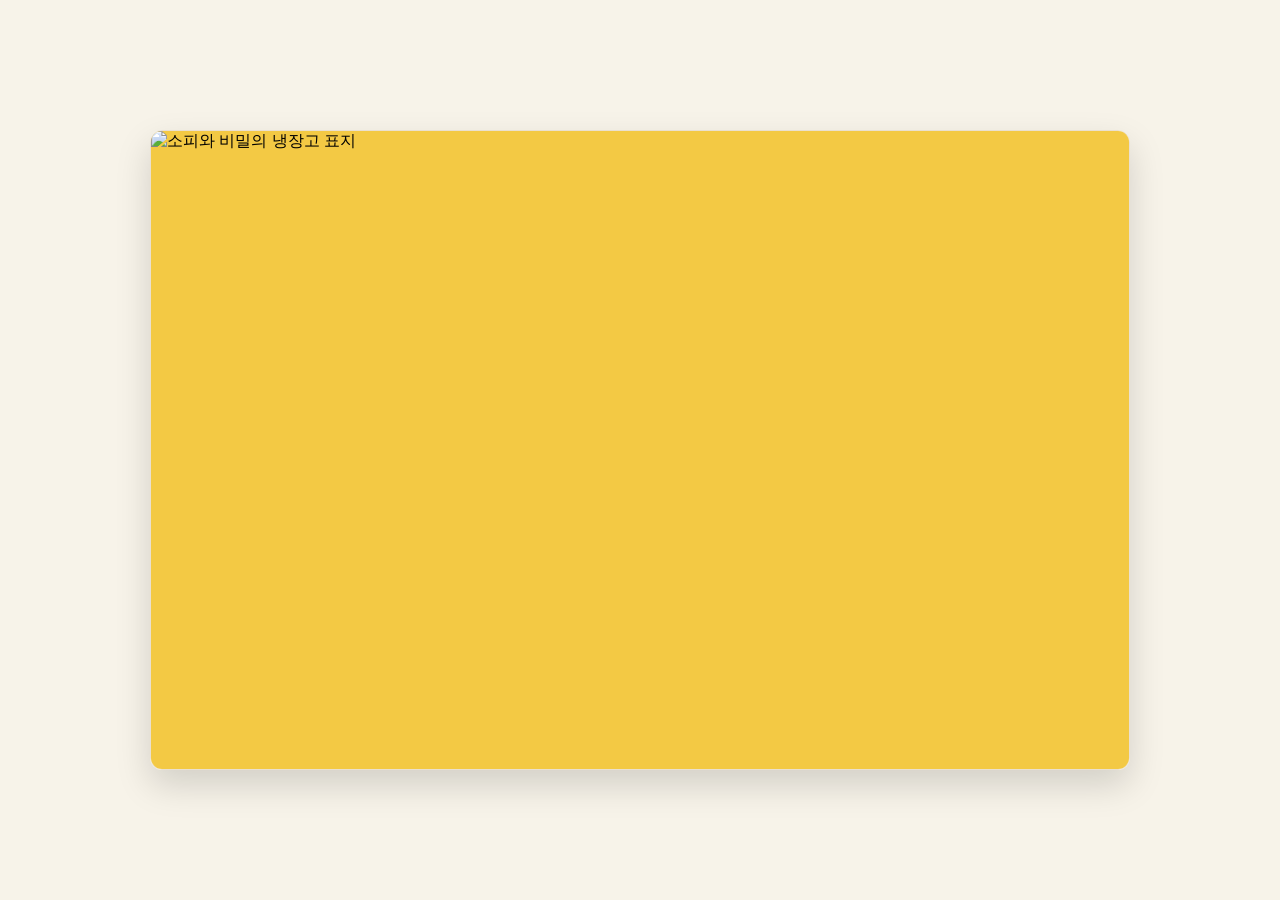
==== index.html @ 736efd4a "Add files via upload" ====
<!DOCTYPE html>
<html lang="ko">
<head>
    <meta charset="UTF-8">
    <meta name="viewport" content="width=device-width, initial-scale=1.0">
    <title>소피와 비밀의 냉장고 - 웹 동화책</title>
    <style>
        :root {
            --book-width: 980px;          
            --book-height: 640px;         
            --bg-color: #f7f3e9;          
            --page-bg: #fffdf7;          
            --text-color: #333333;        
            --primary-color: #e87b7b;     
            --accent-yellow: #ffdf91;     
            --shadow-color: rgba(0,0,0,0.15);
            --overlay-bg: rgba(255, 255, 255, 0.88); 
            --font-main: 'Nanum Gothic', 'Noto Sans KR', sans-serif;
        }

        * {
            box-sizing: border-box;
            margin: 0;
            padding: 0;
        }

        body {
            background-color: var(--bg-color);
            font-family: var(--font-main);
            display: flex;
            flex-direction: column;
            align-items: center;
            justify-content: center;
            min-height: 100vh;
            overflow-x: hidden;
            padding: 20px 0;
        }
        /* 표지일 때 상단 로고 및 하단 버튼 숨김 */
        body.is-cover .header-title,
        body.is-cover .controls {
            display: none !important;
        }
        .header-title {
            margin-bottom: 15px;
            display: flex;
            align-items: center;
            justify-content: center;
        }

        .header-logo {
            max-height: 80px;
            width: auto;
            object-fit: contain;
        }

        .book-container {
            width: var(--book-width);
            height: var(--book-height);
            perspective: 2000px;
            position: relative;
        }

        .book {
            width: 100%;
            height: 100%;
            position: relative;
            transform-style: preserve-3d;
            box-shadow: 0 15px 35px var(--shadow-color);
            border-radius: 12px;
        }

        /* 펼침면 기본 설정 (애니메이션 없는 즉시 전환) */
        .spread {
            position: absolute;
            width: 100%;
            height: 100%;
            display: none;
            background-color: var(--page-bg);
            border-radius: 12px;
            overflow: hidden;
            border: 1px solid #eae0d0;
        }

        .spread.active {
            display: flex;
            z-index: 2;
        }

        .spread::after {
            content: '';
            position: absolute;
            left: 50%;
            top: 0;
            width: 30px;
            height: 100%;
            transform: translateX(-50%);
            background: linear-gradient(to right, rgba(0,0,0,0.1), rgba(0,0,0,0), rgba(0,0,0,0.1));
            pointer-events: none;
            z-index: 10;
        }

        /* 표지 전용 펼침면 스타일 (중앙 구분선 그림자 제거) */
        .spread.cover-spread::after {
            display: none;
        }

        .cover-wrapper {
            position: relative;
            width: 100%;
            height: 100%;
            background-color: #F3C944; /* 표지 배경 노란색과 맞춤 */
            display: flex;
            justify-content: center;
            align-items: center;
        }

        .cover-image {
            width: 100%;
            height: 100%;
            object-fit: cover; /* 화면을 여백 없이 꽉 채움 */
            display: block;
        }

        /* 냉장고 클릭 핫스팟 (투명 버튼) */
        .fridge-hotspot {
            position: absolute;
            left: 45%;
            top: 48%;
            width: 28%;
            height: 45%;
            background: transparent;
            border: none;
            cursor: pointer;
            z-index: 20;
            outline: none;
            border-radius: 20px;
            transition: transform 0.2s ease;
        }

        .fridge-hotspot:hover {
            transform: scale(1.02);
        }

        /* 안내 툴팁 */
        .click-guide {
            position: absolute;
            top: -38px;
            left: 50%;
            transform: translateX(-50%);
            background: rgba(0, 0, 0, 0.8);
            color: #ffffff;
            font-size: 0.85rem;
            font-weight: bold;
            padding: 6px 14px;
            border-radius: 20px;
            white-space: nowrap;
            opacity: 0;
            pointer-events: none;
            transition: opacity 0.2s ease;
            box-shadow: 0 4px 10px rgba(0,0,0,0.2);
        }

        .fridge-hotspot:hover .click-guide {
            opacity: 1;
        }

        .page {
            width: 50%;
            height: 100%;
            position: relative;
            background-size: cover;
            background-position: center;
            background-repeat: no-repeat;
            display: flex;
            flex-direction: column;
            justify-content: flex-start;
            padding: 25px;
        }

        .page-left {
            border-right: 1px solid #f0e6d2;
        }

        .page-bg-placeholder {
            position: absolute;
            top: 0;
            left: 0;
            width: 100%;
            height: 100%;
            background-color: #f3edd9;
            z-index: 1;
            display: flex;
            align-items: center;
            justify-content: center;
            color: #aaa;
            font-size: 0.9rem;
        }

        .text-overlay {
            position: relative;
            z-index: 5;
            background: var(--overlay-bg);
            backdrop-filter: blur(4px);
            padding: 20px;
            border-radius: 15px;
            box-shadow: 0 4px 12px rgba(0,0,0,0.08);
            border: 1px solid rgba(255, 255, 255, 0.6);
            word-break: keep-all;
        }

        .text-overlay h3 {
            font-size: 1.1rem;
            color: var(--primary-color);
            margin-bottom: 8px;
        }

        .text-overlay p {
            font-size: 0.95rem;
            line-height: 1.65;
            color: var(--text-color);
        }

        .game-btn-box {
            margin-top: 15px;
            display: flex;
            justify-content: center;
        }

        .game-btn {
            padding: 10px 22px;
            background: linear-gradient(135deg, #ff7676, #ff9e9e);
            color: white;
            border: none;
            border-radius: 20px;
            font-size: 0.95rem;
            font-weight: bold;
            cursor: pointer;
            box-shadow: 0 4px 10px rgba(255, 118, 118, 0.3);
            transition: all 0.2s ease;
        }

        .game-btn:hover {
            transform: translateY(-2px);
            box-shadow: 0 6px 14px rgba(255, 118, 118, 0.4);
        }

        .page-number {
            position: absolute;
            bottom: 12px;
            z-index: 5;
            font-size: 0.85rem;
            color: #777;
            background: rgba(255,255,255,0.7);
            padding: 2px 8px;
            border-radius: 10px;
        }

        .page-left .page-number { left: 15px; }
        .page-right .page-number { right: 15px; }

        .door-game-box {
            position: relative;
            z-index: 5;
            margin-top: auto;
            background: rgba(255, 255, 255, 0.95);
            padding: 15px;
            border-radius: 12px;
            text-align: center;
            border: 2px solid var(--accent-yellow);
        }

        .push-btn {
            padding: 10px 20px;
            background: #ff7676;
            color: white;
            border: none;
            border-radius: 20px;
            font-weight: bold;
            font-size: 1rem;
            cursor: pointer;
            box-shadow: 0 4px 8px rgba(0,0,0,0.15);
            transition: transform 0.1s;
        }

        .push-btn:active {
            transform: scale(0.95);
        }

        .progress-bar-bg {
            width: 100%;
            height: 16px;
            background: #eee;
            border-radius: 8px;
            margin: 10px 0;
            overflow: hidden;
        }

        .progress-bar-fill {
            width: 0%;
            height: 100%;
            background: linear-gradient(90deg, #ffdf91, #ff7676);
            transition: width 0.2s ease;
        }

        .controls {
            margin-top: 15px;
            display: flex;
            align-items: center;
            gap: 20px;
        }

        .btn {
            padding: 10px 22px;
            background-color: var(--accent-yellow);
            color: var(--text-color);
            border: 2px solid #e0c878;
            border-radius: 25px;
            font-size: 1rem;
            font-weight: bold;
            cursor: pointer;
            transition: all 0.2s ease;
            box-shadow: 0 3px 6px var(--shadow-color);
        }

        .btn:hover {
            background-color: #fce5d4;
            transform: translateY(-2px);
        }

        .btn:disabled {
            opacity: 0.5;
            cursor: not-allowed;
            transform: none;
        }

        .page-num-indicator {
            font-weight: bold;
            color: var(--text-color);
            font-size: 1rem;
        }
    </style>
</head>
<body>

    <!-- 상단 로고 이미지 영역 -->
    <div class="header-title">
        <img src="images/mylogo.png" alt="소피와 비밀의 냉장고 로고" class="header-logo">
    </div>

    <div class="book-container">
        <div class="book" id="book">

            <!-- [0번 펼침면] 표지 -->
            <div class="spread active cover-spread">
                <div class="cover-wrapper">
                    <!-- 표지 초안 이미지 연결 -->
                    <img src="images/표지.png" alt="소피와 비밀의 냉장고 표지" class="cover-image">
                    
                    <!-- 냉장고 클릭 영역 (누르면 1번 펼침면으로 이동) -->
                    <button type="button" class="fridge-hotspot" onclick="changeSpread(1)" title="첫 페이지 열기">
                        <span class="click-guide">✨ 냉장고를 눌러보세요!</span>
                    </button>
                </div>
            </div>

            <!-- [1번 펼침면] (p.1 / p.2) -->
            <div class="spread">
                <div class="page page-left" style="background-image: url('images/P1.jpg');">
                    <div class="text-overlay">
                        <h3>p.1 편식하는 소피</h3>
                        <p>저녁 식탁 시간, 소피가 접시 위 야채를 숟가락으로 하나씩 골라내며 중얼거려요.<br><br>
                        "당근 싫어! 완두콩 싫어! 피망은 제일 싫어!"<br>
                        소피는 골라낸 야채들을 들고 냉장고 문을 덜컥 열었어요.</p>
                    </div>
                    <span class="page-number">p.1</span>
                </div>
                <div class="page page-right" style="background-image: url('images/P2.jpg');">
                    <div class="text-overlay">
                        <h3>p.2 이상한 목소리</h3>
                        <p>그런데 문을 연 순간— 어라? 냉장고 안이 이상해요!<br><br>
                        불빛이 평소보다 노랗고 따뜻하게 반짝이더니, 안쪽에서 아주 작고 가느다란 목소리가 들려왔어요.<br><br>
                        "…싫어? 방금 우리 보고 싫다고 한 거야?"</p>
                    </div>
                    <span class="page-number">p.2</span>
                </div>
            </div>

            <!-- [2번 펼침면] (p.3 / p.4) -->
            <div class="spread">
                <div class="page page-left" style="background-image: url('images/P3.jpg');">
                    <div class="text-overlay">
                        <h3>p.3 바람이 훅—</h3>
                        <p>소피가 고개를 갸웃하며 냉장고 안을 깊숙이 들여다보았어요.<br><br>
                        그때, 야채칸이 스르륵 열리더니 따뜻하고 고소한 바람이 훅— 불어왔지요.<br>
                        소피의 머리카락이 냉장고 안쪽으로 휘날리기 시작했어요!</p>
                    </div>
                    <span class="page-number">p.3</span>
                </div>
                <div class="page page-right" style="background-image: url('images/P4.jpg');">
                    <div class="text-overlay">
                        <h3>p.4 빨려 들어가는 순간!</h3>
                        <p>"앗!"<br>
                        손에 들고 있던 당근이 바람을 타고 쑤욱— 들어가 버렸어요. 당근을 잡으려던 소피도 함께 스르륵 쑤욱—!<br><br>
                        "싫다고 말한 사람은, 직접 만나보고 다시 말해야 하는 법이야!"</p>
                    </div>
                    <span class="page-number">p.4</span>
                </div>
            </div>

            <!-- [3번 펼침면] (p.5 / p.6) -->
            <div class="spread">
                <div class="page page-left" style="background-image: url('images/P5.jpg');">
                    <div class="text-overlay">
                        <h3>p.5 냉장고 나라 마을</h3>
                        <p>털썩! 소피가 떨어진 곳은 차가운 얼음 나라가 아니었어요.<br><br>
                        파스텔빛 언덕이 둥글둥글 이어지고, 하늘에는 밥알 구름이 두둥실 떠다니는 말랑말랑한 마을이었지요.<br>
                        반찬통 모양의 집들과 알록달록한 뚜껑 지붕 사이로 고소한 냄새가 폴폴 났답니다.</p>
                    </div>
                    <span class="page-number">p.5</span>
                </div>
                <div class="page page-right" style="background-image: url('images/P6.jpg');">
                    <div class="text-overlay">
                        <h3>p.6 텅 빈 여덟 접시</h3>
                        <p>마을 한가운데 커다란 식탁 광장에 도착했어요.<br><br>
                        하지만 광장 한가운데에는 텅 비어 있는 여덟 개의 접시가 덩그러니 놓여 있었지요.</p>
                    </div>
                    <span class="page-number">p.6</span>
                </div>
            </div>

            <!-- [4번 펼침면] (p.7 / p.8 - 캐롯핑 ①) -->
            <div class="spread">
                <div class="page page-left" style="background-image: url('images/P7.jpg');">
                    <div class="text-overlay">
                        <h3>p.7 캐롯핑의 부탁</h3>
                        <p>훌쩍이는 소리와 함께 작은 당근 요정, 캐롯핑이 다가와 소피에게 소곤거렸어요.<br><br>
                        "여덟 접시가 다 채워져야 마을 문이 열려. 하지만 우릴 맛있게 먹어줄 사람이 없어서 요리를 못 만들었어…"<br><br>
                        소피의 눈앞에 여덟 개의 빈 접시가 나타났어요.<br>
                        "좋아! 내가 접시를 모두 채워서 집으로 돌아갈게!"</p>
                    </div>
                    <span class="page-number">p.7</span>
                </div>
                <div class="page page-right" style="background-image: url('images/P8.jpg');">
                    <div class="text-overlay">
                        <h3>p.8 [1번째 접시] 눈물 국물집 — 캐롯핑 ①</h3>
                        <p>"미안한데… 나 너 싫어해. 딱딱하고 맛없잖아." (캐롯핑 시무룩 💦)</p>
                        <div class="game-btn-box">
                            <button class="game-btn" onclick="openGame('캐롯핑')">🎮 게임시작!</button>
                        </div>
                    </div>
                    <span class="page-number">p.8</span>
                </div>
            </div>

            <!-- [5번 펼침면] (p.9 - 캐롯핑 ② / p.10 - 캐롯핑 ③) -->
            <div class="spread">
                <div class="page page-left" style="background-image: url('images/P9.jpg');">
                    <div class="text-overlay">
                        <h3>p.9 [1번째 접시] 눈물 국물집 — 캐롯핑 ②</h3>
                        <p>"그럼 이건 어때?" 캐롯핑이 엉엉 울며 보글보글 끓여내자, 눈물이 들어가 더 달콤하고 따뜻한 <strong>'당근 수프'</strong> 완성!</p>
                    </div>
                    <span class="page-number">p.9</span>
                </div>
                <div class="page page-right" style="background-image: url('images/P10.jpg');">
                    <div class="text-overlay">
                        <h3>p.10 [1번째 접시] 눈물 국물집 — 캐롯핑 ③</h3>
                        <p>"어? 진짜 맛있겠다!" 💡 첫 번째 접시 불빛 완료! 캐롯핑이 소피 어깨 위로 폴짝!</p>
                    </div>
                    <span class="page-number">p.10</span>
                </div>
            </div>

            <!-- [6번 펼침면] (p.11 - 콩콩핑 ① / p.12 - 콩콩핑 ②) -->
            <div class="spread">
                <div class="page page-left" style="background-image: url('images/p11.jpg');">
                    <div class="page-bg-placeholder">[p.11 콩콩핑 ①]</div>
                    <div class="text-overlay">
                        <h3>p.11 [2번째 접시] 데굴데굴 놀이터 — 콩콩핑 ①</h3>
                        <p>동글동글 콩콩핑 삼형제가 콩콩 뛰고 있어요.</p>
                    </div>
                    <span class="page-number">p.11</span>
                </div>
                <div class="page page-right" style="background-image: url('images/p12.jpg');">
                    <div class="page-bg-placeholder">[p.12 콩콩핑 ②]</div>
                    <div class="text-overlay">
                        <h3>p.12 [2번째 접시] 데굴데굴 놀이터 — 콩콩핑 ②</h3>
                        <p>"미안한데… 나 너희 싫어해. 작고 미끌거리잖아." (삼형제 시무룩 💦)</p>
                        <div class="game-btn-box">
                            <button class="game-btn" onclick="openGame('콩콩핑')">🎮 게임시작!</button>
                        </div>
                    </div>
                    <span class="page-number">p.12</span>
                </div>
            </div>

            <!-- [7번 펼침면] (p.13 - 콩콩핑 ③ / p.14 - 콩콩핑 ④) -->
            <div class="spread">
                <div class="page page-left" style="background-image: url('images/p13.jpg');">
                    <div class="page-bg-placeholder">[p.13 콩콩핑 ③]</div>
                    <div class="text-overlay">
                        <h3>p.13 [2번째 접시] 데굴데굴 놀이터 — 콩콩핑 ③</h3>
                        <p>"그럼 이건 어때?" 신나게 데굴데굴 굴러가더니 하얀 밥뭉치 위에 콕! 콕! 콕! <strong>'완두콩 주먹밥'</strong>!</p>
                    </div>
                    <span class="page-number">p.13</span>
                </div>
                <div class="page page-right" style="background-image: url('images/p14.jpg');">
                    <div class="page-bg-placeholder">[p.14 콩콩핑 ④]</div>
                    <div class="text-overlay">
                        <h3>p.14 [2번째 접시] 데굴데굴 놀이터 — 콩콩핑 ④</h3>
                        <p>"어? 진짜 귀엽고 맛있겠다!" 💡 두 번째 접시 불빛 완료! 머리 위로 폴짝!</p>
                    </div>
                    <span class="page-number">p.14</span>
                </div>
            </div>

            <!-- [8번 펼침면] (p.15 - 버섯몽 ① / p.16 - 버섯몽 ②) -->
            <div class="spread">
                <div class="page page-left" style="background-image: url('images/p15.jpg');">
                    <div class="page-bg-placeholder">[p.15 버섯몽 ①]</div>
                    <div class="text-overlay">
                        <h3>p.15 [3번째 접시] 뽀글뽀글 미용실 — 버섯몽 ①</h3>
                        <p>빨간 점박이 모자를 쓴 버섯몽이 기다려요.</p>
                    </div>
                    <span class="page-number">p.15</span>
                </div>
                <div class="page page-right" style="background-image: url('images/p16.jpg');">
                    <div class="page-bg-placeholder">[p.16 버섯몽 ②]</div>
                    <div class="text-overlay">
                        <h3>p.16 [3번째 접시] 뽀글뽀글 미용실 — 버섯몽 ②</h3>
                        <p>"미안한데… 나 너 싫어해. 물컹물컹하잖아." (버섯몽 시무룩 💦)</p>
                        <div class="game-btn-box">
                            <button class="game-btn" onclick="openGame('버섯몽')">🎮 게임시작!</button>
                        </div>
                    </div>
                    <span class="page-number">p.16</span>
                </div>
            </div>

            <!-- [9번 펼침면] (p.17 - 버섯몽 ③ / p.18 - 버섯몽 ④) -->
            <div class="spread">
                <div class="page page-left" style="background-image: url('images/p17.jpg');">
                    <div class="page-bg-placeholder">[p.17 버섯몽 ③]</div>
                    <div class="text-overlay">
                        <h3>p.17 [3번째 접시] 뽀글뽀글 미용실 — 버섯몽 ③</h3>
                        <p>"그럼 이건 어때?" 미용실 의자에서 따끈한 노란 치즈를 머리에 돌돌 감아 뽀글뽀글 파마한 <strong>'버섯 치즈 구이'</strong>!</p>
                    </div>
                    <span class="page-number">p.17</span>
                </div>
                <div class="page page-right" style="background-image: url('images/p18.jpg');">
                    <div class="page-bg-placeholder">[p.18 버섯몽 ④]</div>
                    <div class="text-overlay">
                        <h3>p.18 [3번째 접시] 뽀글뽀글 미용실 — 버섯몽 ④</h3>
                        <p>"어? 진짜 고소하고 맛있겠다!" 💡 세 번째 접시 불빛 완료!</p>
                    </div>
                    <span class="page-number">p.18</span>
                </div>
            </div>

            <!-- [10번 펼침면] (p.19 - 구름핑 ① / p.20 - 구름핑 ②) -->
            <div class="spread">
                <div class="page page-left" style="background-image: url('images/p19.jpg');">
                    <div class="page-bg-placeholder">[p.19 구름핑 ①]</div>
                    <div class="text-overlay">
                        <h3>p.19 [4번째 접시] 노른자 온천 — 구름핑 ①</h3>
                        <p>노란 온천물 한가운데에서 폭신한 구름핑이 짠!</p>
                    </div>
                    <span class="page-number">p.19</span>
                </div>
                <div class="page page-right" style="background-image: url('images/p20.jpg');">
                    <div class="page-bg-placeholder">[p.20 구름핑 ②]</div>
                    <div class="text-overlay">
                        <h3>p.20 [4번째 접시] 노른자 온천 — 구름핑 ②</h3>
                        <p>"미안한데… 나 너 싫어해. 부드럽기만 하잖아." (구름핑 시무룩 💦)</p>
                        <div class="game-btn-box">
                            <button class="game-btn" onclick="openGame('구름핑')">🎮 게임시작!</button>
                        </div>
                    </div>
                    <span class="page-number">p.20</span>
                </div>
            </div>

            <!-- [11번 펼침면] (p.21 - 구름핑 ③ / p.22 - 구름핑 ④) -->
            <div class="spread">
                <div class="page page-left" style="background-image: url('images/p21.jpg');">
                    <div class="page-bg-placeholder">[p.21 구름핑 ③]</div>
                    <div class="text-overlay">
                        <h3>p.21 [4번째 접시] 노른자 온천 — 구름핑 ③</h3>
                        <p>"그럼 이건 어때?" 노란 튜브를 타고 온천을 뱅글뱅글! 돌아서 만든 폭신폭신 <strong>'달걀말이'</strong>!</p>
                    </div>
                    <span class="page-number">p.21</span>
                </div>
                <div class="page page-right" style="background-image: url('images/p22.jpg');">
                    <div class="page-bg-placeholder">[p.22 구름핑 ④]</div>
                    <div class="text-overlay">
                        <h3>p.22 [4번째 접시] 노른자 온천 — 구름핑 ④</h3>
                        <p>"어? 진짜 포근하고 맛있겠다!" 💡 네 번째 접시 불빛 완료!</p>
                    </div>
                    <span class="page-number">p.22</span>
                </div>
            </div>

            <!-- [12번 펼침면] (p.23 - 매콤핑 ① / p.24 - 매콤핑 ②) -->
            <div class="spread">
                <div class="page page-left" style="background-image: url('images/p23.jpg');">
                    <div class="page-bg-placeholder">[p.23 매콤핑 ①]</div>
                    <div class="text-overlay">
                        <h3>p.23 [5번째 접시] 불꽃 사우나 — 매콤핑 ①</h3>
                        <p>붉은 고추 모습을 한 매콤핑이 나타났어요.</p>
                    </div>
                    <span class="page-number">p.23</span>
                </div>
                <div class="page page-right" style="background-image: url('images/p24.jpg');">
                    <div class="page-bg-placeholder">[p.24 매콤핑 ②]</div>
                    <div class="text-overlay">
                        <h3>p.24 [5번째 접시] 불꽃 사우나 — 매콤핑 ②</h3>
                        <p>"미안한데… 나 너 싫어해. 맵고 얼얼하잖아!" (매콤핑 시무룩 💦)</p>
                        <div class="game-btn-box">
                            <button class="game-btn" onclick="openGame('매콤핑')">🎮 게임시작!</button>
                        </div>
                    </div>
                    <span class="page-number">p.24</span>
                </div>
            </div>

            <!-- [13번 펼침면] (p.25 - 매콤핑 ③ / p.26 - 매콤핑 ④) -->
            <div class="spread">
                <div class="page page-left" style="background-image: url('images/p25.jpg');">
                    <div class="text-overlay">
                        <h3>p.25 [5번째 접시] 불꽃 사우나 — 매콤핑 ③</h3>
                        <p>"그럼 이건 어때?" 엉덩이에 불꽃이 붙어 프라이팬 위를 우당탕탕 뛰어다니며 볶아낸 <strong>'김치 볶음밥'</strong>!</p>
                    </div>
                    <span class="page-number">p.25</span>
                </div>
                <div class="page page-right" style="background-image: url('images/p26.jpg');">
                    <div class="page-bg-placeholder">[p.26 매콤핑 ④]</div>
                    <div class="text-overlay">
                        <h3>p.26 [5번째 접시] 불꽃 사우나 — 매콤핑 ④</h3>
                        <p>"어? 진짜 신나고 맛있겠다!" 💡 다섯 번째 접시 불빛 완료!</p>
                    </div>
                    <span class="page-number">p.26</span>
                </div>
            </div>

            <!-- [14번 펼침면] (p.27 - 피망핑 ① / p.28 - 피망핑 ②) -->
            <div class="spread">
                <div class="page page-left" style="background-image: url('images/p27.jpg');">
                    <div class="page-bg-placeholder">[p.27 피망핑 ①]</div>
                    <div class="text-overlay">
                        <h3>p.27 [6번째 접시] UFO 정거장 — 피망핑 ①</h3>
                        <p>UFO 우주선 모양의 피망핑이 등장!</p>
                    </div>
                    <span class="page-number">p.27</span>
                </div>
                <div class="page page-right" style="background-image: url('images/p28.jpg');">
                    <div class="page-bg-placeholder">[p.28 피망핑 ②]</div>
                    <div class="text-overlay">
                        <h3>p.28 [6번째 접시] UFO 정거장 — 피망핑 ②</h3>
                        <p>"미안한데… 나 너 싫어해. 냄새도 이상하잖아." (피망핑 시무룩 💦)</p>
                        <div class="game-btn-box">
                            <button class="game-btn" onclick="openGame('피망핑')">🎮 게임시작!</button>
                        </div>
                    </div>
                    <span class="page-number">p.28</span>
                </div>
            </div>

            <!-- [15번 펼침면] (p.29 - 피망핑 ③ / p.30 - 피망핑 ④) -->
            <div class="spread">
                <div class="page page-left" style="background-image: url('images/p29.jpg');">
                    <div class="page-bg-placeholder">[p.29 피망핑 ③]</div>
                    <div class="text-overlay">
                        <h3>p.29 [6번째 접시] UFO 정거장 — 피망핑 ③</h3>
                        <p>"그럼 이건 어때?" 마법 레이저로 몸을 링 모양으로 샥샥 썰어낸 알록달록 <strong>'피망 볶음'</strong>!</p>
                    </div>
                    <span class="page-number">p.29</span>
                </div>
                <div class="page page-right" style="background-image: url('images/p30.jpg');">
                    <div class="page-bg-placeholder">[p.30 피망핑 ④]</div>
                    <div class="text-overlay">
                        <h3>p.30 [6번째 접시] UFO 정거장 — 피망핑 ④</h3>
                        <p>"어? 진짜 멋지고 맛있겠다!" 💡 여섯 번째 접시 불빛 완료!</p>
                    </div>
                    <span class="page-number">p.30</span>
                </div>
            </div>

            <!-- [16번 펼침면] (p.31 - 밀키핑 ① / p.32 - 밀키핑 ②) -->
            <div class="spread">
                <div class="page page-left" style="background-image: url('images/p31.jpg');">
                    <div class="page-bg-placeholder">[p.31 밀키핑 ①]</div>
                    <div class="text-overlay">
                        <h3>p.31 [7번째 접시] 거품 목욕탕 — 밀키핑 ①</h3>
                        <p>하얀 우유 방울 밀키핑이 기다려요.</p>
                    </div>
                    <span class="page-number">p.31</span>
                </div>
                <div class="page page-right" style="background-image: url('images/p32.jpg');">
                    <div class="page-bg-placeholder">[p.32 밀키핑 ②]</div>
                    <div class="text-overlay">
                        <h3>p.32 [7번째 접시] 거품 목욕탕 — 밀키핑 ②</h3>
                        <p>"미안한데… 나 너 싫어해. 밋밋하고 아무 맛도 안 나잖아." (밀키핑 시무룩 💦)</p>
                        <div class="game-btn-box">
                            <button class="game-btn" onclick="openGame('밀키핑')">🎮 게임시작!</button>
                        </div>
                    </div>
                    <span class="page-number">p.32</span>
                </div>
            </div>

            <!-- [17번 펼침면] (p.33 - 밀키핑 ③ / p.34 - 밀키핑 ④) -->
            <div class="spread">
                <div class="page page-left" style="background-image: url('images/p33.jpg');">
                    <div class="page-bg-placeholder">[p.33 밀키핑 ③]</div>
                    <div class="text-overlay">
                        <h3>p.33 [7번째 접시] 거품 목욕탕 — 밀키핑 ③</h3>
                        <p>"그럼 이건 어때?" 인중에 몽글몽글 거품 수염을 달고 나와 올린 탱글한 <strong>'우유 푸딩'</strong>!</p>
                    </div>
                    <span class="page-number">p.33</span>
                </div>
                <div class="page page-right" style="background-image: url('images/p34.jpg');">
                    <div class="page-bg-placeholder">[p.34 밀키핑 ④]</div>
                    <div class="text-overlay">
                        <h3>p.34 [7번째 접시] 거품 목욕탕 — 밀키핑 ④</h3>
                        <p>"어? 진짜 말랑말랑 맛있겠다!" 💡 일곱 번째 접시 불빛 완료!</p>
                    </div>
                    <span class="page-number">p.34</span>
                </div>
            </div>

            <!-- [18번 펼침면] (p.35 - 가짓핑 ① / p.36 - 가짓핑 ②) -->
            <div class="spread">
                <div class="page page-left" style="background-image: url('images/p35.jpg');">
                    <div class="page-bg-placeholder">[p.35 가짓핑 ①]</div>
                    <div class="text-overlay">
                        <h3>p.35 [8번째 접시] 가지 단련장 — 가짓핑 ①</h3>
                        <p>보랏빛 가짓핑이 기합을 넣고 있어요.</p>
                    </div>
                    <span class="page-number">p.35</span>
                </div>
                <div class="page page-right" style="background-image: url('images/p36.jpg');">
                    <div class="page-bg-placeholder">[p.36 가짓핑 ②]</div>
                    <div class="text-overlay">
                        <h3>p.36 [8번째 접시] 가지 단련장 — 가짓핑 ②</h3>
                        <p>"미안한데… 나 너 정말 싫어해. 흐물흐물하고 색깔도 이상해!" (가짓핑 시무룩 💦)</p>
                        <div class="game-btn-box">
                            <button class="game-btn" onclick="openGame('가짓핑')">🎮 게임시작!</button>
                        </div>
                    </div>
                    <span class="page-number">p.36</span>
                </div>
            </div>

            <!-- [19번 펼침면] (p.37 - 가짓핑 ③ / p.38 - 가짓핑 ④) -->
            <div class="spread">
                <div class="page page-left" style="background-image: url('images/p37.jpg');">
                    <div class="page-bg-placeholder">[p.37 가짓핑 ③]</div>
                    <div class="text-overlay">
                        <h3>p.37 [8번째 접시] 가지 단련장 — 가짓핑 ③</h3>
                        <p>"그럼 이건 어때? 마지막 요리다!" 얍! 얍! 다짐육과 함께 고소하게 볶아낸 <strong>'가지 다짐육 덮밥'</strong>!</p>
                    </div>
                    <span class="page-number">p.37</span>
                </div>
                <div class="page page-right" style="background-image: url('images/p38.jpg');">
                    <div class="page-bg-placeholder">[p.38 가짓핑 ④]</div>
                    <div class="text-overlay">
                        <h3>p.38 [8번째 접시] 가지 단련장 — 가짓핑 ④</h3>
                        <p>"어? 진짜 고소하고 맛있겠다!" 💡 마침내 8개 접시 완성!</p>
                    </div>
                    <span class="page-number">p.38</span>
                </div>
            </div>

            <!-- [20번 펼침면] (p.39 - 무지갯빛 문 / p.40 - 문 밀기 게임) -->
            <div class="spread">
                <div class="page page-left" style="background-image: url('images/p39.jpg');">
                    <div class="page-bg-placeholder">[p.39 무지갯빛 문 일러스트]</div>
                    <div class="text-overlay">
                        <h3>p.39 무지갯빛 문 등장</h3>
                        <p>여덟 개의 접시가 모두 눈부시게 반짝이자, 광장 한가운데 거대한 무지갯빛 문이 스르륵 나타났어요.<br><br>
                        "와, 문이다! 하지만 너무 커서 혼자서는 열 수가 없어!"</p>
                    </div>
                    <span class="page-number">p.39</span>
                </div>
                <div class="page page-right" style="background-image: url('images/p40.jpg');">
                    <div class="page-bg-placeholder">[p.40 다 같이 문 밀기 일러스트]</div>
                    <div class="text-overlay">
                        <h3>p.40 다 같이 문을 밀자!</h3>
                        <p>"우리가 도와줄게! 다 같이 밀자!"<br>
                        여덟 마리 요정 응원단이 우르르 달려와 문에 딱 붙었어요. 하나, 둘, 셋! 영차!</p>
                    </div>

                    <div class="door-game-box">
                        <p style="font-size:0.85rem; font-weight:bold; margin-bottom:5px;">👇 버튼을 연속으로 눌러 문을 열어주세요!</p>
                        <div class="progress-bar-bg">
                            <div class="progress-bar-fill" id="doorProgress"></div>
                        </div>
                        <button class="push-btn" onclick="pushDoor()">문 힘껏 밀기! 🚪</button>
                    </div>
                    <span class="page-number">p.40 (터치)</span>
                </div>
            </div>

            <!-- [21번 펼침면] (p.41 - 돌아온 식탁 / p.42 - 다 내 친구거든요!) -->
            <div class="spread">
                <div class="page page-left" style="background-image: url('images/p41.jpg');">
                    <div class="page-bg-placeholder">[p.41 맛있는 저녁 식탁 일러스트]</div>
                    <div class="text-overlay">
                        <h3>p.41 다시 돌아온 식탁</h3>
                        <p>눈부신 빛이 쏟아지고— 눈을 떠보니 소피는 다시 우리 집 식탁 앞이에요.<br><br>
                        식탁 위에는 당근 수프, 완두콩 주먹밥, 버섯 치즈 구이, 달걀말이, 김치 볶음밥, 피망 볶음, 우유 푸딩, 가지 덮밥이 맛깔스럽게 놓여 있었죠.<br><br>
                        엄마가 다정하게 물으셨어요.<br>
                        "소피야, 오늘은 뭐부터 먹어볼래?"</p>
                    </div>
                    <span class="page-number">p.41</span>
                </div>
                <div class="page page-right" style="background-image: url('images/p42.jpg');">
                    <div class="page-bg-placeholder">[p.42 소피의 활짝 웃는 얼굴 일러스트]</div>
                    <div class="text-overlay">
                        <h3>p.42 다요! 다 내 친구거든요!</h3>
                        <p>소피가 잠시 고민하더니 활짝 웃으며 외쳤어요.<br><br>
                        <strong>"다요! 얘네들 다 이제 제 친구거든요!"</strong></p>
                    </div>
                    <span class="page-number">p.42</span>
                </div>
            </div>

            <!-- [22번 펼침면] (p.43 - 하이파이브 / p.44 - 뒷표지) -->
            <div class="spread">
                <div class="page page-left" style="background-image: url('images/p43.jpg');">
                    <div class="page-bg-placeholder">[p.43 냉장고 핑들과 하이파이브 일러스트]</div>
                    <div class="text-overlay">
                        <h3>p.43 핑들과의 하이파이브!</h3>
                        <p>소피가 음식들을 한 입씩 냠냠 맛있게 베어 물 때마다,<br>
                        소피 뒤 냉장고 문이 슬쩍 열리며 핑들이 빼꼼 고개를 내밀고 소피와 신나게 하이파이브를 했답니다! 🖐️✨</p>
                    </div>
                    <span class="page-number">p.43</span>
                </div>
                <div class="page page-right" style="background-image: url('images/p44.jpg');">
                    <div class="page-bg-placeholder">[p.44 뒷표지]</div>
                    <div class="text-overlay" style="text-align: center;">
                        <h3>- THE END -</h3>
                        <p style="margin-top: 10px;">소피와 함께하는 맛있는 야채 여행<br>끝까지 읽어주셔서 감사합니다! ❤️</p>
                    </div>
                    <span class="page-number">끝</span>
                </div>
            </div>

        </div>
    </div>

    <!-- 하단 제어 버튼 및 페이지 표시 -->
    <div class="controls">
        <button class="btn" id="prevBtn" onclick="changeSpread(-1)" disabled>◀ 이전 책장</button>
        <span class="page-num-indicator" id="pageIndicator">표지</span>
        <button class="btn" id="nextBtn" onclick="changeSpread(1)">다음 책장 ▶</button>
    </div>

    <script>
        let currentSpread = 0;
        const spreads = document.querySelectorAll('.spread');
        const totalSpreads = spreads.length;
        const prevBtn = document.getElementById('prevBtn');
        const nextBtn = document.getElementById('nextBtn');
        const pageIndicator = document.getElementById('pageIndicator');

        function updateUI() {
            if (currentSpread === 0) {
               // 표지일 때는 body에 is-cover 클래스 추가 (상단/하단 숨김)
                document.body.classList.add('is-cover');
            } else {
                // 본문일 때는 is-cover 클래스 제거 (상단/하단 다시 보임)
                document.body.classList.remove('is-cover');
                pageIndicator.innerText = `${currentSpread} / ${totalSpreads - 1} 펼침면`;
            }
            prevBtn.disabled = currentSpread === 0;
            nextBtn.disabled = currentSpread === totalSpreads - 1;
        }

        function changeSpread(direction) {
            const nextIndex = currentSpread + direction;
            if (nextIndex < 0 || nextIndex >= totalSpreads) return;

            // 현재 펼침면 숨기기
            spreads[currentSpread].classList.remove('active');

            // 목표 펼침면 즉시 표시
            currentSpread = nextIndex;
            spreads[currentSpread].classList.add('active');

            updateUI();
        }

        /* 미니게임 이동 함수 */
        function openGame(characterName) {
            alert(`🎮 [${characterName}] 미니게임 창으로 이동합니다!`);
        }

        /* 문 밀기 게임 */
        let pushPower = 0;
        function pushDoor() {
            if (pushPower < 100) {
                pushPower += 25;
                document.getElementById('doorProgress').style.width = pushPower + '%';
                if (pushPower >= 100) {
                    setTimeout(() => {
                        alert("🎉 문이 활짝 열렸습니다! 다음 책장으로 이동해보세요!");
                    }, 200);
                }
            }
        }

        // 초기 UI 설정
        updateUI();
    </script>
</body>
</html>
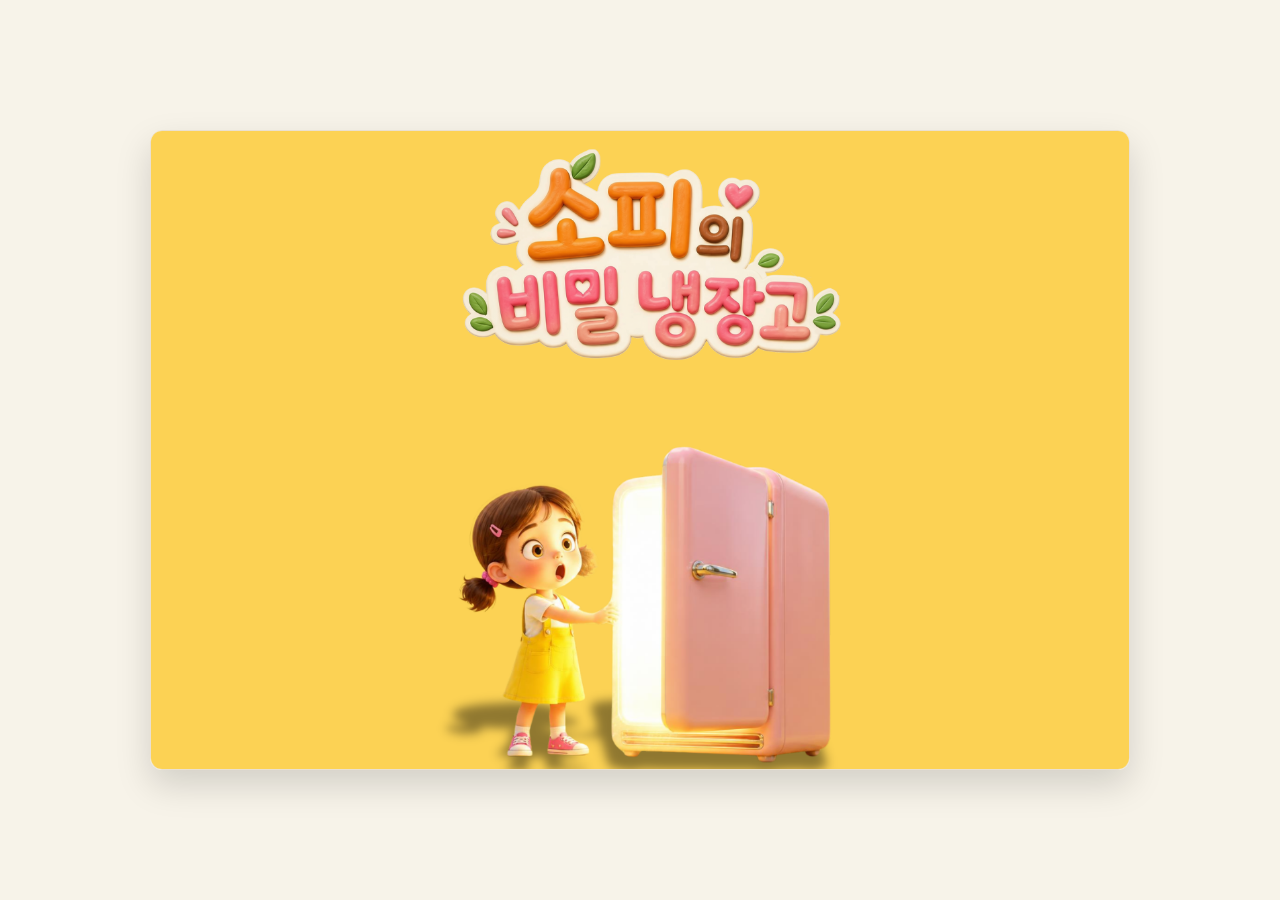
==== commit 98af3550: "Add files via upload" ====
--- a/index.html
+++ b/index.html
@@ -354,7 +354,7 @@
             <div class="spread active cover-spread">
                 <div class="cover-wrapper">
                     <!-- 표지 초안 이미지 연결 -->
-                    <img src="images/표지.png" alt="소피와 비밀의 냉장고 표지" class="cover-image">
+                    <img src="images/start.png" alt="소피와 비밀의 냉장고 표지" class="cover-image">
                     
                     <!-- 냉장고 클릭 영역 (누르면 1번 펼침면으로 이동) -->
                     <button type="button" class="fridge-hotspot" onclick="changeSpread(1)" title="첫 페이지 열기">
@@ -847,7 +847,20 @@
 
         </div>
     </div>
-
+<!-- 캐롯핑 미니게임 팝업 모달창 -->
+<div id="gameModal" style="display: none; position: fixed; top: 0; left: 0; width: 100%; height: 100%; background: rgba(0,0,0,0.6); z-index: 1000; align-items: center; justify-content: center;">
+    <div style="background: #fffdf7; padding: 20px; border-radius: 15px; width: 650px; max-width: 90%; height: 550px; position: relative; box-shadow: 0 10px 25px rgba(0,0,0,0.3); border: 2px solid #ffdf91; display: flex; flex-direction: column;">
+        
+        <!-- 팝업 상단 헤더 (제목 및 닫기 버튼) -->
+        <div style="display: flex; justify-content: space-between; align-items: center; margin-bottom: 12px;">
+            <h3 id="modalTitle" style="color: #e87b7b; font-size: 1.1rem;">🎮 미니게임</h3>
+            <button onclick="closeGame()" style="background: #ff7676; color: white; border: none; padding: 6px 14px; border-radius: 15px; cursor: pointer; font-weight: bold; font-size: 0.9rem; box-shadow: 0 2px 5px rgba(0,0,0,0.1);">닫기 ✖</button>
+        </div>
+
+        <!-- 게임 화면 (iframe을 통해 별도 만든 html 파일을 불러옵니다) -->
+        <iframe src="" id="gameIframe" style="width: 100%; flex-grow: 1; border: none; border-radius: 10px; background: #fff;"></iframe>
+    </div>
+</div>
     <!-- 하단 제어 버튼 및 페이지 표시 -->
     <div class="controls">
         <button class="btn" id="prevBtn" onclick="changeSpread(-1)" disabled>◀ 이전 책장</button>
@@ -890,10 +903,34 @@
             updateUI();
         }
 
-        /* 미니게임 이동 함수 */
-        function openGame(characterName) {
-            alert(`🎮 [${characterName}] 미니게임 창으로 이동합니다!`);
-        }
+        /* 미니게임 팝업 열기 */
+function openGame(characterName) {
+    const modal = document.getElementById('gameModal');
+    const modalTitle = document.getElementById('modalTitle');
+    const iframe = document.getElementById('gameIframe');
+    
+    // 팝업 제목 변경
+    modalTitle.innerText = `🎮 [${characterName}] 미니게임`;
+    
+    // 캐릭터별로 만든 HTML 게임 파일 연결 (만드신 파일명으로 변경하세요)
+    if (characterName === '캐롯핑') {
+        iframe.src = 'carrot-game.html'; // 예: 캐롯핑 게임 파일명
+    } else {
+        iframe.src = 'game.html'; // 기본 게임 파일명
+    }
+    
+    // 모달창 띄우기
+    modal.style.display = 'flex';
+}
+
+/* 미니게임 팝업 닫기 */
+function closeGame() {
+    const modal = document.getElementById('gameModal');
+    const iframe = document.getElementById('gameIframe');
+    
+    modal.style.display = 'none';
+    iframe.src = ''; // 창을 닫을 때 게임을 초기화(중지)하기 위해 비움
+}
 
         /* 문 밀기 게임 */
         let pushPower = 0;
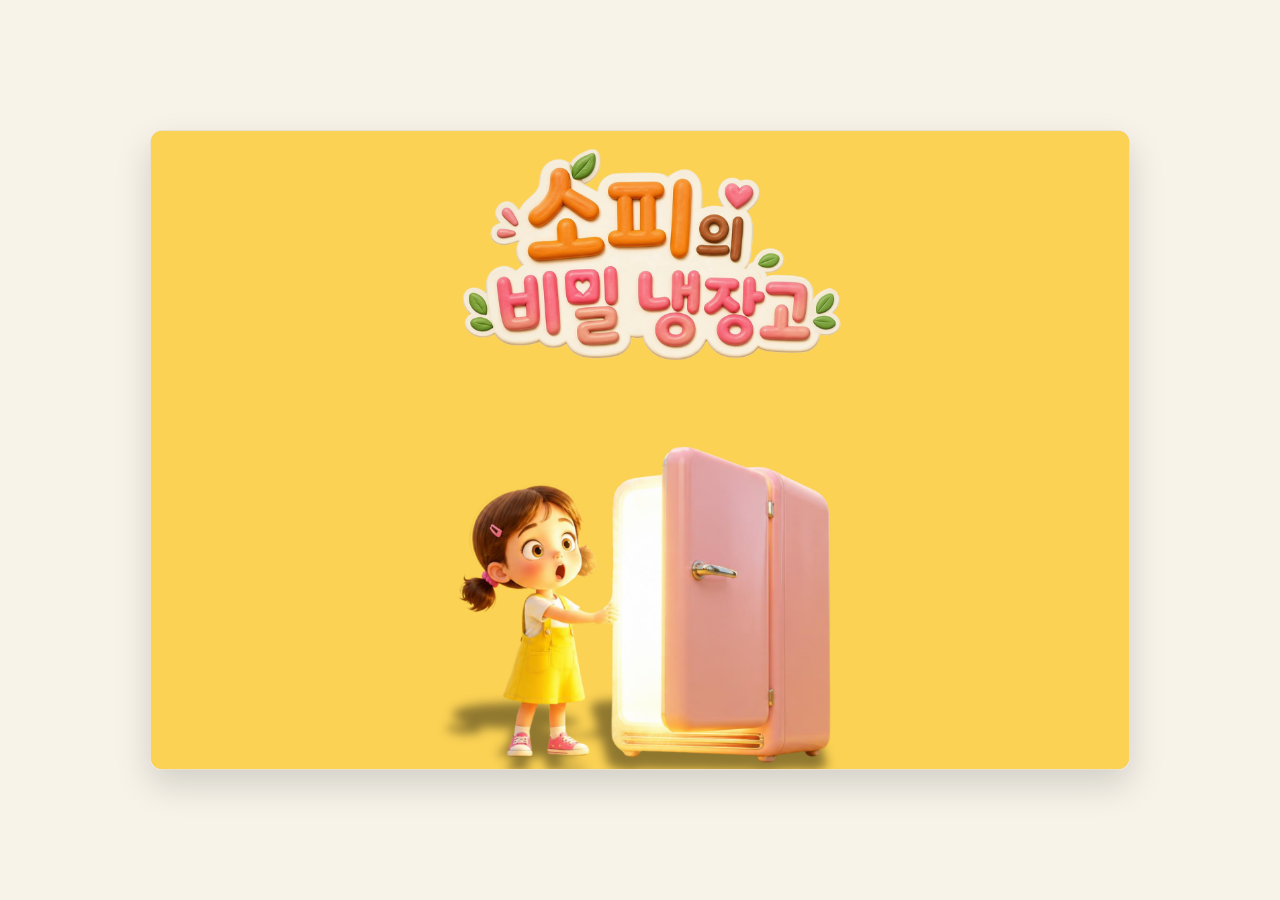
==== commit 493d020f: "Add files via upload" ====
--- a/index.html
+++ b/index.html
@@ -1,5 +1,6 @@
 <!DOCTYPE html>
 <html lang="ko">
+
 <head>
     <meta charset="UTF-8">
     <meta name="viewport" content="width=device-width, initial-scale=1.0">
@@ -35,22 +36,50 @@
             overflow-x: hidden;
             padding: 20px 0;
         }
-        /* 표지일 때 상단 로고 및 하단 버튼 숨김 */
+
         body.is-cover .header-title,
         body.is-cover .controls {
             display: none !important;
         }
+
+        /* 🍽️ 상단 로고 및 양옆 4개씩 총 8개 접시 현황판 스타일 */
         .header-title {
             margin-bottom: 15px;
             display: flex;
             align-items: center;
             justify-content: center;
+            gap: 15px;
         }
 
         .header-logo {
-            max-height: 80px;
+            max-height: 70px;
             width: auto;
             object-fit: contain;
+        }
+
+        .plates-row {
+            display: flex;
+            gap: 8px;
+        }
+
+        .plate-item {
+            width: 45px;
+            height: 45px;
+            display: flex;
+            align-items: center;
+            justify-content: center;
+            transition: transform 0.3s cubic-bezier(0.175, 0.885, 0.32, 1.275);
+        }
+
+        .plate-item img {
+            width: 100%;
+            height: 100%;
+            object-fit: contain;
+            filter: drop-shadow(0 2px 4px rgba(0,0,0,0.1));
+        }
+
+        .plate-item.filled {
+            transform: scale(1.12);
         }
 
         .book-container {
@@ -69,7 +98,6 @@
             border-radius: 12px;
         }
 
-        /* 펼침면 기본 설정 (애니메이션 없는 즉시 전환) */
         .spread {
             position: absolute;
             width: 100%;
@@ -99,7 +127,6 @@
             z-index: 10;
         }
 
-        /* 표지 전용 펼침면 스타일 (중앙 구분선 그림자 제거) */
         .spread.cover-spread::after {
             display: none;
         }
@@ -108,7 +135,7 @@
             position: relative;
             width: 100%;
             height: 100%;
-            background-color: #F3C944; /* 표지 배경 노란색과 맞춤 */
+            background-color: #F3C944;
             display: flex;
             justify-content: center;
             align-items: center;
@@ -117,11 +144,10 @@
         .cover-image {
             width: 100%;
             height: 100%;
-            object-fit: cover; /* 화면을 여백 없이 꽉 채움 */
+            object-fit: cover;
             display: block;
         }
 
-        /* 냉장고 클릭 핫스팟 (투명 버튼) */
         .fridge-hotspot {
             position: absolute;
             left: 45%;
@@ -141,7 +167,6 @@
             transform: scale(1.02);
         }
 
-        /* 안내 툴팁 */
         .click-guide {
             position: absolute;
             top: -38px;
@@ -342,21 +367,32 @@
 </head>
 <body>
 
-    <!-- 상단 로고 이미지 영역 -->
+    <!-- 상단 로고 기준 양옆 4개씩 총 8개 접시 현황판 영역 -->
     <div class="header-title">
+        <div class="plates-row left-plates">
+            <div class="plate-item" data-index="1"><img src="images/empty_plate.png" data-food="images/plate_1.png" alt="1번 접시"></div>
+            <div class="plate-item" data-index="2"><img src="images/empty_plate.png" data-food="images/plate_2.png" alt="2번 접시"></div>
+            <div class="plate-item" data-index="3"><img src="images/empty_plate.png" data-food="images/plate_3.png" alt="3번 접시"></div>
+            <div class="plate-item" data-index="4"><img src="images/empty_plate.png" data-food="images/plate_4.png" alt="4번 접시"></div>
+        </div>
+
         <img src="images/mylogo.png" alt="소피와 비밀의 냉장고 로고" class="header-logo">
+
+        <div class="plates-row right-plates">
+            <div class="plate-item" data-index="5"><img src="images/empty_plate.png" data-food="images/plate_5.png" alt="5번 접시"></div>
+            <div class="plate-item" data-index="6"><img src="images/empty_plate.png" data-food="images/plate_6.png" alt="6번 접시"></div>
+            <div class="plate-item" data-index="7"><img src="images/empty_plate.png" data-food="images/plate_7.png" alt="7번 접시"></div>
+            <div class="plate-item" data-index="8"><img src="images/empty_plate.png" data-food="images/plate_8.png" alt="8번 접시"></div>
+        </div>
     </div>
 
-    <div class="book-container">
+    <div class="book-container" id="bookContainer">
         <div class="book" id="book">
 
             <!-- [0번 펼침면] 표지 -->
             <div class="spread active cover-spread">
                 <div class="cover-wrapper">
-                    <!-- 표지 초안 이미지 연결 -->
                     <img src="images/start.png" alt="소피와 비밀의 냉장고 표지" class="cover-image">
-                    
-                    <!-- 냉장고 클릭 영역 (누르면 1번 펼침면으로 이동) -->
                     <button type="button" class="fridge-hotspot" onclick="changeSpread(1)" title="첫 페이지 열기">
                         <span class="click-guide">✨ 냉장고를 눌러보세요!</span>
                     </button>
@@ -445,7 +481,7 @@
                         <h3>p.8 [1번째 접시] 눈물 국물집 — 캐롯핑 ①</h3>
                         <p>"미안한데… 나 너 싫어해. 딱딱하고 맛없잖아." (캐롯핑 시무룩 💦)</p>
                         <div class="game-btn-box">
-                            <button class="game-btn" onclick="openGame('캐롯핑')">🎮 게임시작!</button>
+                            <button class="game-btn" onclick="openGame('캐롯핑', 1)">🎮 게임시작!</button>
                         </div>
                     </div>
                     <span class="page-number">p.8</span>
@@ -464,7 +500,7 @@
                 <div class="page page-right" style="background-image: url('images/P10.jpg');">
                     <div class="text-overlay">
                         <h3>p.10 [1번째 접시] 눈물 국물집 — 캐롯핑 ③</h3>
-                        <p>"어? 진짜 맛있겠다!" 💡 첫 번째 접시 불빛 완료! 캐롯핑이 소피 어깨 위로 폴짝!</p>
+                        <p>"어? 진짜 맛있겠다!" 첫 번째 접시 완료! 캐롯핑이 소피 어깨 위로 폴짝!</p>
                     </div>
                     <span class="page-number">p.10</span>
                 </div>
@@ -486,7 +522,7 @@
                         <h3>p.12 [2번째 접시] 데굴데굴 놀이터 — 콩콩핑 ②</h3>
                         <p>"미안한데… 나 너희 싫어해. 작고 미끌거리잖아." (삼형제 시무룩 💦)</p>
                         <div class="game-btn-box">
-                            <button class="game-btn" onclick="openGame('콩콩핑')">🎮 게임시작!</button>
+                            <button class="game-btn" onclick="openGame('콩콩핑', 2)">🎮 게임시작!</button>
                         </div>
                     </div>
                     <span class="page-number">p.12</span>
@@ -507,7 +543,7 @@
                     <div class="page-bg-placeholder">[p.14 콩콩핑 ④]</div>
                     <div class="text-overlay">
                         <h3>p.14 [2번째 접시] 데굴데굴 놀이터 — 콩콩핑 ④</h3>
-                        <p>"어? 진짜 귀엽고 맛있겠다!" 💡 두 번째 접시 불빛 완료! 머리 위로 폴짝!</p>
+                        <p>"어? 진짜 귀엽고 맛있겠다!" 두 번째 접시 완료!</p>
                     </div>
                     <span class="page-number">p.14</span>
                 </div>
@@ -529,7 +565,7 @@
                         <h3>p.16 [3번째 접시] 뽀글뽀글 미용실 — 버섯몽 ②</h3>
                         <p>"미안한데… 나 너 싫어해. 물컹물컹하잖아." (버섯몽 시무룩 💦)</p>
                         <div class="game-btn-box">
-                            <button class="game-btn" onclick="openGame('버섯몽')">🎮 게임시작!</button>
+                            <button class="game-btn" onclick="openGame('버섯몽', 3)">🎮 게임시작!</button>
                         </div>
                     </div>
                     <span class="page-number">p.16</span>
@@ -550,7 +586,7 @@
                     <div class="page-bg-placeholder">[p.18 버섯몽 ④]</div>
                     <div class="text-overlay">
                         <h3>p.18 [3번째 접시] 뽀글뽀글 미용실 — 버섯몽 ④</h3>
-                        <p>"어? 진짜 고소하고 맛있겠다!" 💡 세 번째 접시 불빛 완료!</p>
+                        <p>"어? 진짜 고소하고 맛있겠다!" 세 번째 접시 완료!</p>
                     </div>
                     <span class="page-number">p.18</span>
                 </div>
@@ -572,7 +608,7 @@
                         <h3>p.20 [4번째 접시] 노른자 온천 — 구름핑 ②</h3>
                         <p>"미안한데… 나 너 싫어해. 부드럽기만 하잖아." (구름핑 시무룩 💦)</p>
                         <div class="game-btn-box">
-                            <button class="game-btn" onclick="openGame('구름핑')">🎮 게임시작!</button>
+                            <button class="game-btn" onclick="openGame('구름핑', 4)">🎮 게임시작!</button>
                         </div>
                     </div>
                     <span class="page-number">p.20</span>
@@ -593,7 +629,7 @@
                     <div class="page-bg-placeholder">[p.22 구름핑 ④]</div>
                     <div class="text-overlay">
                         <h3>p.22 [4번째 접시] 노른자 온천 — 구름핑 ④</h3>
-                        <p>"어? 진짜 포근하고 맛있겠다!" 💡 네 번째 접시 불빛 완료!</p>
+                        <p>"어? 진짜 포근하고 맛있겠다!" 네 번째 접시 완료!</p>
                     </div>
                     <span class="page-number">p.22</span>
                 </div>
@@ -615,7 +651,7 @@
                         <h3>p.24 [5번째 접시] 불꽃 사우나 — 매콤핑 ②</h3>
                         <p>"미안한데… 나 너 싫어해. 맵고 얼얼하잖아!" (매콤핑 시무룩 💦)</p>
                         <div class="game-btn-box">
-                            <button class="game-btn" onclick="openGame('매콤핑')">🎮 게임시작!</button>
+                            <button class="game-btn" onclick="openGame('매콤핑', 5)">🎮 게임시작!</button>
                         </div>
                     </div>
                     <span class="page-number">p.24</span>
@@ -635,7 +671,7 @@
                     <div class="page-bg-placeholder">[p.26 매콤핑 ④]</div>
                     <div class="text-overlay">
                         <h3>p.26 [5번째 접시] 불꽃 사우나 — 매콤핑 ④</h3>
-                        <p>"어? 진짜 신나고 맛있겠다!" 💡 다섯 번째 접시 불빛 완료!</p>
+                        <p>"어? 진짜 신나고 맛있겠다!" 다섯 번째 접시 완료!</p>
                     </div>
                     <span class="page-number">p.26</span>
                 </div>
@@ -657,7 +693,7 @@
                         <h3>p.28 [6번째 접시] UFO 정거장 — 피망핑 ②</h3>
                         <p>"미안한데… 나 너 싫어해. 냄새도 이상하잖아." (피망핑 시무룩 💦)</p>
                         <div class="game-btn-box">
-                            <button class="game-btn" onclick="openGame('피망핑')">🎮 게임시작!</button>
+                            <button class="game-btn" onclick="openGame('피망핑', 6)">🎮 게임시작!</button>
                         </div>
                     </div>
                     <span class="page-number">p.28</span>
@@ -678,7 +714,7 @@
                     <div class="page-bg-placeholder">[p.30 피망핑 ④]</div>
                     <div class="text-overlay">
                         <h3>p.30 [6번째 접시] UFO 정거장 — 피망핑 ④</h3>
-                        <p>"어? 진짜 멋지고 맛있겠다!" 💡 여섯 번째 접시 불빛 완료!</p>
+                        <p>"어? 진짜 멋지고 맛있겠다!" 여섯 번째 접시 완료!</p>
                     </div>
                     <span class="page-number">p.30</span>
                 </div>
@@ -700,7 +736,7 @@
                         <h3>p.32 [7번째 접시] 거품 목욕탕 — 밀키핑 ②</h3>
                         <p>"미안한데… 나 너 싫어해. 밋밋하고 아무 맛도 안 나잖아." (밀키핑 시무룩 💦)</p>
                         <div class="game-btn-box">
-                            <button class="game-btn" onclick="openGame('밀키핑')">🎮 게임시작!</button>
+                            <button class="game-btn" onclick="openGame('밀키핑', 7)">🎮 게임시작!</button>
                         </div>
                     </div>
                     <span class="page-number">p.32</span>
@@ -721,7 +757,7 @@
                     <div class="page-bg-placeholder">[p.34 밀키핑 ④]</div>
                     <div class="text-overlay">
                         <h3>p.34 [7번째 접시] 거품 목욕탕 — 밀키핑 ④</h3>
-                        <p>"어? 진짜 말랑말랑 맛있겠다!" 💡 일곱 번째 접시 불빛 완료!</p>
+                        <p>"어? 진짜 말랑말랑 맛있겠다!" 일곱 번째 접시 완료!</p>
                     </div>
                     <span class="page-number">p.34</span>
                 </div>
@@ -743,7 +779,7 @@
                         <h3>p.36 [8번째 접시] 가지 단련장 — 가짓핑 ②</h3>
                         <p>"미안한데… 나 너 정말 싫어해. 흐물흐물하고 색깔도 이상해!" (가짓핑 시무룩 💦)</p>
                         <div class="game-btn-box">
-                            <button class="game-btn" onclick="openGame('가짓핑')">🎮 게임시작!</button>
+                            <button class="game-btn" onclick="openGame('가짓핑', 8)">🎮 게임시작!</button>
                         </div>
                     </div>
                     <span class="page-number">p.36</span>
@@ -764,7 +800,7 @@
                     <div class="page-bg-placeholder">[p.38 가짓핑 ④]</div>
                     <div class="text-overlay">
                         <h3>p.38 [8번째 접시] 가지 단련장 — 가짓핑 ④</h3>
-                        <p>"어? 진짜 고소하고 맛있겠다!" 💡 마침내 8개 접시 완성!</p>
+                        <p>"어? 진짜 고소하고 맛있겠다!" 마침내 여덟 번째 접시까지 모두 완성!</p>
                     </div>
                     <span class="page-number">p.38</span>
                 </div>
@@ -847,20 +883,20 @@
 
         </div>
     </div>
-<!-- 캐롯핑 미니게임 팝업 모달창 -->
-<div id="gameModal" style="display: none; position: fixed; top: 0; left: 0; width: 100%; height: 100%; background: rgba(0,0,0,0.6); z-index: 1000; align-items: center; justify-content: center;">
-    <div style="background: #fffdf7; padding: 20px; border-radius: 15px; width: 650px; max-width: 90%; height: 550px; position: relative; box-shadow: 0 10px 25px rgba(0,0,0,0.3); border: 2px solid #ffdf91; display: flex; flex-direction: column;">
-        
-        <!-- 팝업 상단 헤더 (제목 및 닫기 버튼) -->
-        <div style="display: flex; justify-content: space-between; align-items: center; margin-bottom: 12px;">
-            <h3 id="modalTitle" style="color: #e87b7b; font-size: 1.1rem;">🎮 미니게임</h3>
-            <button onclick="closeGame()" style="background: #ff7676; color: white; border: none; padding: 6px 14px; border-radius: 15px; cursor: pointer; font-weight: bold; font-size: 0.9rem; box-shadow: 0 2px 5px rgba(0,0,0,0.1);">닫기 ✖</button>
+
+    <!-- 미니게임 팝업 모달창 -->
+    <div id="gameModal" style="display: none; position: fixed; top: 0; left: 0; width: 100%; height: 100%; background: rgba(0,0,0,0.6); z-index: 1000; align-items: center; justify-content: center;">
+        <div style="background: #fffdf7; padding: 20px; border-radius: 15px; width: 650px; max-width: 90%; height: 550px; position: relative; box-shadow: 0 10px 25px rgba(0,0,0,0.3); border: 2px solid #ffdf91; display: flex; flex-direction: column;">
+            
+            <div style="display: flex; justify-content: space-between; align-items: center; margin-bottom: 12px;">
+                <h3 id="modalTitle" style="color: #e87b7b; font-size: 1.1rem;">🎮 미니게임</h3>
+                <button onclick="closeGame()" style="background: #ff7676; color: white; border: none; padding: 6px 14px; border-radius: 15px; cursor: pointer; font-weight: bold; font-size: 0.9rem; box-shadow: 0 2px 5px rgba(0,0,0,0.1);">닫기 ✖</button>
+            </div>
+
+            <iframe src="" id="gameIframe" style="width: 100%; flex-grow: 1; border: none; border-radius: 10px; background: #fff;"></iframe>
         </div>
-
-        <!-- 게임 화면 (iframe을 통해 별도 만든 html 파일을 불러옵니다) -->
-        <iframe src="" id="gameIframe" style="width: 100%; flex-grow: 1; border: none; border-radius: 10px; background: #fff;"></iframe>
     </div>
-</div>
+
     <!-- 하단 제어 버튼 및 페이지 표시 -->
     <div class="controls">
         <button class="btn" id="prevBtn" onclick="changeSpread(-1)" disabled>◀ 이전 책장</button>
@@ -876,12 +912,14 @@
         const nextBtn = document.getElementById('nextBtn');
         const pageIndicator = document.getElementById('pageIndicator');
 
+        // 각 접시의 채워짐 상태 기록 (총 8개)
+        let plateStatus = [false, false, false, false, false, false, false, false];
+        let currentGameIndex = null;
+
         function updateUI() {
             if (currentSpread === 0) {
-               // 표지일 때는 body에 is-cover 클래스 추가 (상단/하단 숨김)
                 document.body.classList.add('is-cover');
             } else {
-                // 본문일 때는 is-cover 클래스 제거 (상단/하단 다시 보임)
                 document.body.classList.remove('is-cover');
                 pageIndicator.innerText = `${currentSpread} / ${totalSpreads - 1} 펼침면`;
             }
@@ -889,48 +927,105 @@
             nextBtn.disabled = currentSpread === totalSpreads - 1;
         }
 
+        function updatePlateTracker() {
+            const plateItems = document.querySelectorAll('.plate-item');
+            plateItems.forEach((item, idx) => {
+                const img = item.querySelector('img');
+                const foodSrc = img.getAttribute('data-food');
+                
+                if (plateStatus[idx]) {
+                    img.src = foodSrc; // 게임 완료 후 음식 접시로 변경
+                    item.classList.add('filled');
+                } else {
+                    img.src = 'images/empty_plate.png'; // 평소엔 빈 접시
+                    item.classList.remove('filled');
+                }
+            });
+        }
+
         function changeSpread(direction) {
             const nextIndex = currentSpread + direction;
             if (nextIndex < 0 || nextIndex >= totalSpreads) return;
 
-            // 현재 펼침면 숨기기
             spreads[currentSpread].classList.remove('active');
-
-            // 목표 펼침면 즉시 표시
             currentSpread = nextIndex;
             spreads[currentSpread].classList.add('active');
 
             updateUI();
         }
 
-        /* 미니게임 팝업 열기 */
-function openGame(characterName) {
-    const modal = document.getElementById('gameModal');
-    const modalTitle = document.getElementById('modalTitle');
-    const iframe = document.getElementById('gameIframe');
-    
-    // 팝업 제목 변경
-    modalTitle.innerText = `🎮 [${characterName}] 미니게임`;
-    
-    // 캐릭터별로 만든 HTML 게임 파일 연결 (만드신 파일명으로 변경하세요)
-    if (characterName === '캐롯핑') {
-        iframe.src = 'carrot-game.html'; // 예: 캐롯핑 게임 파일명
-    } else {
-        iframe.src = 'game.html'; // 기본 게임 파일명
-    }
-    
-    // 모달창 띄우기
-    modal.style.display = 'flex';
-}
-
-/* 미니게임 팝업 닫기 */
-function closeGame() {
-    const modal = document.getElementById('gameModal');
-    const iframe = document.getElementById('gameIframe');
-    
-    modal.style.display = 'none';
-    iframe.src = ''; // 창을 닫을 때 게임을 초기화(중지)하기 위해 비움
-}
+        /* 키보드 좌우 방향키 연동 */
+        window.addEventListener('keydown', (e) => {
+            const modal = document.getElementById('gameModal');
+            if (modal.style.display === 'flex') return;
+
+            if (e.key === 'ArrowRight') {
+                if (currentSpread < totalSpreads - 1) changeSpread(1);
+            } else if (e.key === 'ArrowLeft') {
+                if (currentSpread > 0) changeSpread(-1);
+            }
+        });
+
+        /* 모바일 터치(스와이프) 기능 지원 */
+        let touchStartX = 0;
+        let touchEndX = 0;
+        const bookContainer = document.getElementById('bookContainer');
+
+        bookContainer.addEventListener('touchstart', (e) => {
+            touchStartX = e.changedTouches[0].screenX;
+        });
+
+        bookContainer.addEventListener('touchend', (e) => {
+            touchEndX = e.changedTouches[0].screenX;
+            handleSwipe();
+        });
+
+        function handleSwipe() {
+            const threshold = 50; 
+            if (touchEndX + threshold < touchStartX) {
+                if (currentSpread < totalSpreads - 1) changeSpread(1);
+            } else if (touchEndX > touchStartX + threshold) {
+                if (currentSpread > 0) changeSpread(-1);
+            }
+        }
+
+        /* 미니게임 연결 및 접시 번호 매칭 */
+        function openGame(characterName, plateIndex) {
+            currentGameIndex = plateIndex;
+            const modal = document.getElementById('gameModal');
+            const modalTitle = document.getElementById('modalTitle');
+            const iframe = document.getElementById('gameIframe');
+            
+            modalTitle.innerText = `🎮 [${characterName}] 미니게임`;
+            
+            let gameFileName = 'game.html';
+            if (characterName === '캐롯핑') gameFileName = 'carrot-game.html';
+            else if (characterName === '콩콩핑') gameFileName = 'kongkong-game.html';
+            else if (characterName === '버섯몽') gameFileName = 'mushroom-game.html';
+            else if (characterName === '구름핑') gameFileName = 'cloud-game.html';
+            else if (characterName === '매콤핑') gameFileName = 'spicy-game.html';
+            else if (characterName === '피망핑') gameFileName = 'pepper-game.html';
+            else if (characterName === '밀키핑') gameFileName = 'milky-game.html';
+            else if (characterName === '가짓핑') gameFileName = 'eggplant-game.html';
+
+            iframe.src = gameFileName;
+            modal.style.display = 'flex';
+        }
+
+        function closeGame() {
+            const modal = document.getElementById('gameModal');
+            const iframe = document.getElementById('gameIframe');
+            
+            modal.style.display = 'none';
+            iframe.src = ''; 
+
+            // 게임창을 닫고 돌아오면 곧바로 해당 접시에 음식이 채워짐
+            if (currentGameIndex !== null) {
+                plateStatus[currentGameIndex - 1] = true;
+                updatePlateTracker();
+                currentGameIndex = null;
+            }
+        }
 
         /* 문 밀기 게임 */
         let pushPower = 0;
@@ -946,8 +1041,9 @@
             }
         }
 
-        // 초기 UI 설정
+        // 초기 UI 및 접시 상태 설정
         updateUI();
+        updatePlateTracker();
     </script>
 </body>
 </html>
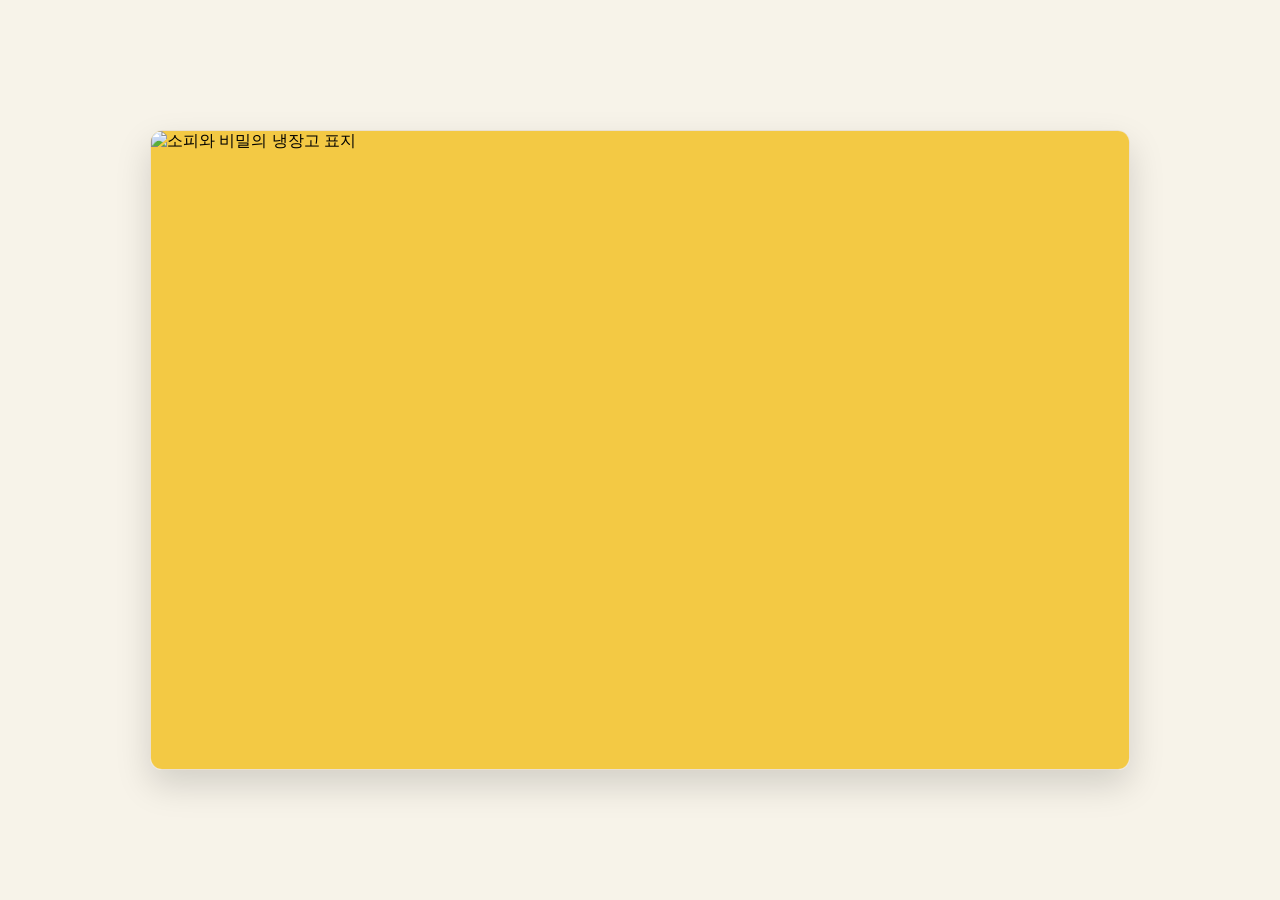
==== commit d042a35c: "Add files via upload" ====
--- a/index.html
+++ b/index.html
@@ -2,10 +2,124 @@
 <html lang="ko">
 
 <head>
-    <meta charset="UTF-8">
+    <meta charset="UTF-8">  
     <meta name="viewport" content="width=device-width, initial-scale=1.0">
     <title>소피와 비밀의 냉장고 - 웹 동화책</title>
     <style>
+        /* 전역 지도 버튼 스타일 */
+        .global-map-btn {
+            position: fixed;
+            top: 20px;  
+            right: 20px;
+            z-index: 1000;
+            padding: 12px 20px;
+            background-color: #ffeb3b;
+            border: 3px solid #333;
+            border-radius: 25px;
+            font-weight: bold;
+            font-size: 16px;
+            cursor: pointer;
+            box-shadow: 0 4px 8px rgba(0,0,0,0.2);
+            transition: transform 0.2s;
+        }
+        .global-map-btn:hover {
+            transform: scale(1.05);
+        }
+
+        /* 모달 오버레이 (배경 어둡게) */
+        .map-modal-overlay {
+            position: fixed;
+            top: 0;
+            left: 0;
+            width: 100%;
+            height: 100%;
+            background-color: rgba(0, 0, 0, 0.6);
+            display: flex;
+            justify-content: center;
+            align-items: center;
+            z-index: 2000;
+        }
+
+        /* 모달 박스 */
+        .map-modal-content {
+            position: relative;
+            width: 85%;
+            max-width: 900px;
+            background: #fff;
+            padding: 25px;
+            border-radius: 20px;
+            box-shadow: 0 10px 25px rgba(0,0,0,0.3);
+        }
+
+        /* 모달 닫기 버튼 */
+        .map-modal-content .close-btn {
+            position: absolute;
+            top: 12px;
+            right: 18px;
+            background: none;
+            border: none;
+            font-size: 28px;
+            font-weight: bold;
+            cursor: pointer;
+            z-index: 30;
+        }
+
+        /* 지도 이미지 감싸는 박스 및 섬 버튼 스타일 */
+        .map-container {
+            position: relative;
+            width: 100%;
+            max-width: 900px;
+            margin: 0 auto;
+        }
+
+        .map-container .base-map {
+            width: 100%;
+            height: auto;
+            display: block;
+            border-radius: 16px;
+            box-shadow: 0 10px 25px rgba(0, 0, 0, 0.2);
+        }
+
+        .island-btn {
+            position: absolute;
+            transform: translate(-50%, -50%);
+            background: none;
+            border: none;
+            padding: 0;
+            cursor: pointer;
+            width: 250px; 
+            height: auto;
+            transition: transform 0.3s ease, filter 0.3s ease;
+            animation: floatAnimation 3s ease-in-out infinite;
+            z-index: 10;
+        }
+
+        .island-btn:nth-child(even) {
+            animation-delay: 1.5s;
+        }
+
+        .island-btn img {
+            width: 100%;
+            height: auto;
+            border-radius: 50%;
+            filter: drop-shadow(0 6px 10px rgba(0, 0, 0, 0.35));
+        }
+
+        .island-btn:hover {
+            transform: translate(-50%, -60%) scale(1.15);
+            filter: brightness(1.12);
+            z-index: 20;
+        }
+
+        @keyframes floatAnimation {
+            0%, 100% {
+                transform: translate(-50%, -50%) translateY(0);
+            }
+            50% {
+                transform: translate(-50%, -50%) translateY(-7px);
+            }
+        }
+
         :root {
             --book-width: 980px;          
             --book-height: 640px;         
@@ -15,7 +129,6 @@
             --primary-color: #e87b7b;     
             --accent-yellow: #ffdf91;     
             --shadow-color: rgba(0,0,0,0.15);
-            --overlay-bg: rgba(255, 255, 255, 0.88); 
             --font-main: 'Nanum Gothic', 'Noto Sans KR', sans-serif;
         }
 
@@ -42,7 +155,7 @@
             display: none !important;
         }
 
-        /* 🍽️ 상단 로고 및 양옆 4개씩 총 8개 접시 현황판 스타일 */
+        /* 상단 로고 및 8개 접시 현황판 스타일 */
         .header-title {
             margin-bottom: 15px;
             display: flex;
@@ -127,8 +240,19 @@
             z-index: 10;
         }
 
-        .spread.cover-spread::after {
+        .spread.cover-spread::after,
+        .spread.single-spread::after {
             display: none;
+        }
+
+        .spread.single-spread {
+            background-size: cover;
+            background-position: center;
+            background-repeat: no-repeat;
+            flex-direction: column;
+            justify-content: flex-end;
+            align-items: center;
+            padding: 30px;
         }
 
         .cover-wrapper {
@@ -185,7 +309,8 @@
             box-shadow: 0 4px 10px rgba(0,0,0,0.2);
         }
 
-        .fridge-hotspot:hover .click-guide {
+        .fridge-hotspot:hover .click-guide,
+        .envelope-hotspot:hover .click-guide {
             opacity: 1;
         }
 
@@ -198,7 +323,7 @@
             background-repeat: no-repeat;
             display: flex;
             flex-direction: column;
-            justify-content: flex-start;
+            justify-content: space-between;
             padding: 25px;
         }
 
@@ -206,67 +331,85 @@
             border-right: 1px solid #f0e6d2;
         }
 
-        .page-bg-placeholder {
+        .font-img {
+    position: relative;
+    z-index: 5;
+    max-width: 100%;
+    height: auto;
+    object-fit: contain;
+    display: block;
+    margin: 0 auto;
+    /* 하얀색 그림자(글로우)를 여러 번 겹쳐서 선명하게 보이게 한다 */
+    filter: drop-shadow(0 0 3px rgba(255, 255, 255, 0.9)) 
+            drop-shadow(0 0 3px rgba(255, 255, 255, 0.9)) 
+            drop-shadow(0 4px 12px rgba(0,0,0,0.15));
+}
+
+        .envelope-hotspot {
             position: absolute;
-            top: 0;
-            left: 0;
-            width: 100%;
-            height: 100%;
-            background-color: #f3edd9;
-            z-index: 1;
+            left: 35%;
+            top: 30%;
+            width: 30%;
+            height: 45%;
+            cursor: pointer;
+            z-index: 10;
             display: flex;
+            flex-direction: column;
             align-items: center;
-            justify-content: center;
-            color: #aaa;
+        }
+
+        .click-instruction {
+            background: rgba(255, 255, 255, 0.9);
+            color: #e87b7b;
+            padding: 6px 14px;
+            border-radius: 20px;
             font-size: 0.9rem;
-        }
-
-        .text-overlay {
-            position: relative;
-            z-index: 5;
-            background: var(--overlay-bg);
-            backdrop-filter: blur(4px);
-            padding: 20px;
-            border-radius: 15px;
-            box-shadow: 0 4px 12px rgba(0,0,0,0.08);
-            border: 1px solid rgba(255, 255, 255, 0.6);
-            word-break: keep-all;
-        }
-
-        .text-overlay h3 {
-            font-size: 1.1rem;
-            color: var(--primary-color);
-            margin-bottom: 8px;
-        }
-
-        .text-overlay p {
-            font-size: 0.95rem;
-            line-height: 1.65;
-            color: var(--text-color);
-        }
-
-        .game-btn-box {
-            margin-top: 15px;
+            font-weight: bold;
+            box-shadow: 0 4px 10px rgba(0,0,0,0.15);
+            margin-bottom: 10px;
+            animation: bounce 1.5s infinite;
+            white-space: nowrap;
+        }
+
+        @keyframes bounce {
+            0%, 100% { transform: translateY(0); }
+            50% { transform: translateY(-5px); }
+        }
+
+        .letter-action-box {
+            position: absolute;
+            bottom: 30px;
+            left: 50%;
+            transform: translateX(-50%);
+            z-index: 15;
             display: flex;
             justify-content: center;
         }
 
+        .game-btn-box {
+            margin-top: auto;
+            margin-bottom: 15px;
+            display: flex;
+            justify-content: center;
+        }
+
         .game-btn {
-            padding: 10px 22px;
+            padding: 12px 24px;
             background: linear-gradient(135deg, #ff7676, #ff9e9e);
             color: white;
             border: none;
-            border-radius: 20px;
-            font-size: 0.95rem;
+            border-radius: 25px;
+            font-size: 1rem;
             font-weight: bold;
             cursor: pointer;
-            box-shadow: 0 4px 10px rgba(255, 118, 118, 0.3);
+            box-shadow: 0 4px 12px rgba(255, 118, 118, 0.4);
             transition: all 0.2s ease;
+            white-space: nowrap;
         }
 
         .game-btn:hover {
             transform: translateY(-2px);
-            box-shadow: 0 6px 14px rgba(255, 118, 118, 0.4);
+            box-shadow: 0 6px 16px rgba(255, 118, 118, 0.5);
         }
 
         .page-number {
@@ -287,6 +430,7 @@
             position: relative;
             z-index: 5;
             margin-top: auto;
+            margin-bottom: 15px;
             background: rgba(255, 255, 255, 0.95);
             padding: 15px;
             border-radius: 12px;
@@ -366,8 +510,44 @@
     </style>
 </head>
 <body>
-
-    <!-- 상단 로고 기준 양옆 4개씩 총 8개 접시 현황판 영역 -->
+    <!-- 웹페이지 전역에 항상 뜨는 지도 열기 버튼 -->
+    <button id="global-map-btn" class="global-map-btn" onclick="openMapModal()" style="display: none;">
+        🗺️ 지도 보기
+    </button>
+
+    <!-- 지도 모달창 -->
+    <div id="map-modal" class="map-modal-overlay" style="display: none;">
+        <div class="map-modal-content">
+            <button class="close-btn" onclick="closeMapModal()">×</button>
+            <div class="map-container">
+                <img src="images/map.png" alt="전체 지도" class="base-map">
+                
+                <button class="island-btn" style="top: 23%; left: 20%;" onclick="goToSpread(9, '버섯몽')" title="버섯 섬">
+                    <img src="images/map_busut.png" alt="버섯 섬">
+                </button>
+                <button class="island-btn" style="top: 25%; left: 50%;" onclick="goToSpread(11, '매콤핑')" title="매콤 섬">
+                    <img src="images/map_kimchi.png" alt="매콤 섬">
+                </button>
+                <button class="island-btn" style="top: 23%; left: 78%;" onclick="goToSpread(15, '가짓핑')" title="가지 섬">
+                    <img src="images/map_gaji.png" alt="가지 섬">
+                </button>
+                <button class="island-btn" style="top: 50%; left: 65%;" onclick="goToSpread(17, '밀키핑')" title="우유 성">
+                    <img src="images/map_milk.png" alt="우유 성">
+                </button>
+                <button class="island-btn" style="top: 52%; left: 35%;" onclick="goToSpread(5, '캐롯핑')" title="당근 섬">
+                    <img src="images/map_carrotpng.png" alt="당근 섬">
+                </button>
+                <button class="island-btn" style="top: 78%; left: 20%;" onclick="goToSpread(7, '콩콩핑')" title="콩 섬">
+                    <img src="images/map_bean.png" alt="콩 섬">
+                </button>
+                <button class="island-btn" style="top: 78%; left: 75%;" onclick="goToSpread(13, '피망핑')" title="오이 섬">
+                    <img src="images/map_oi.png" alt="오이 섬">
+                </button>
+            </div>
+        </div>
+    </div>
+
+    <!-- 상단 로고 및 8개 접시 현황판 -->
     <div class="header-title">
         <div class="plates-row left-plates">
             <div class="plate-item" data-index="1"><img src="images/empty_plate.png" data-food="images/plate_1.png" alt="1번 접시"></div>
@@ -382,7 +562,6 @@
             <div class="plate-item" data-index="5"><img src="images/empty_plate.png" data-food="images/plate_5.png" alt="5번 접시"></div>
             <div class="plate-item" data-index="6"><img src="images/empty_plate.png" data-food="images/plate_6.png" alt="6번 접시"></div>
             <div class="plate-item" data-index="7"><img src="images/empty_plate.png" data-food="images/plate_7.png" alt="7번 접시"></div>
-            <div class="plate-item" data-index="8"><img src="images/empty_plate.png" data-food="images/plate_8.png" alt="8번 접시"></div>
         </div>
     </div>
 
@@ -402,429 +581,248 @@
             <!-- [1번 펼침면] (p.1 / p.2) -->
             <div class="spread">
                 <div class="page page-left" style="background-image: url('images/P1.jpg');">
-                    <div class="text-overlay">
-                        <h3>p.1 편식하는 소피</h3>
-                        <p>저녁 식탁 시간, 소피가 접시 위 야채를 숟가락으로 하나씩 골라내며 중얼거려요.<br><br>
-                        "당근 싫어! 완두콩 싫어! 피망은 제일 싫어!"<br>
-                        소피는 골라낸 야채들을 들고 냉장고 문을 덜컥 열었어요.</p>
-                    </div>
+                    <img src="images/font_p1.png" alt="p.1 텍스트" class="font-img">
                     <span class="page-number">p.1</span>
                 </div>
                 <div class="page page-right" style="background-image: url('images/P2.jpg');">
-                    <div class="text-overlay">
-                        <h3>p.2 이상한 목소리</h3>
-                        <p>그런데 문을 연 순간— 어라? 냉장고 안이 이상해요!<br><br>
-                        불빛이 평소보다 노랗고 따뜻하게 반짝이더니, 안쪽에서 아주 작고 가느다란 목소리가 들려왔어요.<br><br>
-                        "…싫어? 방금 우리 보고 싫다고 한 거야?"</p>
-                    </div>
+                    <img src="images/font_p2.png" alt="p.2 텍스트" class="font-img">
                     <span class="page-number">p.2</span>
                 </div>
             </div>
 
             <!-- [2번 펼침면] (p.3 / p.4) -->
             <div class="spread">
-                <div class="page page-left" style="background-image: url('images/P3.jpg');">
-                    <div class="text-overlay">
-                        <h3>p.3 바람이 훅—</h3>
-                        <p>소피가 고개를 갸웃하며 냉장고 안을 깊숙이 들여다보았어요.<br><br>
-                        그때, 야채칸이 스르륵 열리더니 따뜻하고 고소한 바람이 훅— 불어왔지요.<br>
-                        소피의 머리카락이 냉장고 안쪽으로 휘날리기 시작했어요!</p>
-                    </div>
+                <div class="page page-left" style="background-image: url('images/P3.mp4');">
+                    <img src="images/font_p3.png" alt="p.3 텍스트" class="font-img">
                     <span class="page-number">p.3</span>
                 </div>
-                <div class="page page-right" style="background-image: url('images/P4.jpg');">
-                    <div class="text-overlay">
-                        <h3>p.4 빨려 들어가는 순간!</h3>
-                        <p>"앗!"<br>
-                        손에 들고 있던 당근이 바람을 타고 쑤욱— 들어가 버렸어요. 당근을 잡으려던 소피도 함께 스르륵 쑤욱—!<br><br>
-                        "싫다고 말한 사람은, 직접 만나보고 다시 말해야 하는 법이야!"</p>
-                    </div>
+                <div class="page page-right" style="background-image: url('images/P4.mp4');">
+                    <img src="images/font_p4.png" alt="p.4 텍스트" class="font-img">
                     <span class="page-number">p.4</span>
                 </div>
             </div>
 
             <!-- [3번 펼침면] (p.5 / p.6) -->
             <div class="spread">
-                <div class="page page-left" style="background-image: url('images/P5.jpg');">
-                    <div class="text-overlay">
-                        <h3>p.5 냉장고 나라 마을</h3>
-                        <p>털썩! 소피가 떨어진 곳은 차가운 얼음 나라가 아니었어요.<br><br>
-                        파스텔빛 언덕이 둥글둥글 이어지고, 하늘에는 밥알 구름이 두둥실 떠다니는 말랑말랑한 마을이었지요.<br>
-                        반찬통 모양의 집들과 알록달록한 뚜껑 지붕 사이로 고소한 냄새가 폴폴 났답니다.</p>
-                    </div>
+                <div class="page page-left" style="background-image: url('images/P5.mp4');">
+                    <img src="images/font_p5.png" alt="p.5 텍스트" class="font-img">
                     <span class="page-number">p.5</span>
                 </div>
                 <div class="page page-right" style="background-image: url('images/P6.jpg');">
-                    <div class="text-overlay">
-                        <h3>p.6 텅 빈 여덟 접시</h3>
-                        <p>마을 한가운데 커다란 식탁 광장에 도착했어요.<br><br>
-                        하지만 광장 한가운데에는 텅 비어 있는 여덟 개의 접시가 덩그러니 놓여 있었지요.</p>
-                    </div>
+                    <img src="images/font_p6.png" alt="p.6 텍스트" class="font-img">
                     <span class="page-number">p.6</span>
                 </div>
             </div>
 
-            <!-- [4번 펼침면] (p.7 / p.8 - 캐롯핑 ①) -->
-            <div class="spread">
-                <div class="page page-left" style="background-image: url('images/P7.jpg');">
-                    <div class="text-overlay">
-                        <h3>p.7 캐롯핑의 부탁</h3>
-                        <p>훌쩍이는 소리와 함께 작은 당근 요정, 캐롯핑이 다가와 소피에게 소곤거렸어요.<br><br>
-                        "여덟 접시가 다 채워져야 마을 문이 열려. 하지만 우릴 맛있게 먹어줄 사람이 없어서 요리를 못 만들었어…"<br><br>
-                        소피의 눈앞에 여덟 개의 빈 접시가 나타났어요.<br>
-                        "좋아! 내가 접시를 모두 채워서 집으로 돌아갈게!"</p>
-                    </div>
-                    <span class="page-number">p.7</span>
-                </div>
-                <div class="page page-right" style="background-image: url('images/P8.jpg');">
-                    <div class="text-overlay">
-                        <h3>p.8 [1번째 접시] 눈물 국물집 — 캐롯핑 ①</h3>
-                        <p>"미안한데… 나 너 싫어해. 딱딱하고 맛없잖아." (캐롯핑 시무룩 💦)</p>
-                        <div class="game-btn-box">
-                            <button class="game-btn" onclick="openGame('캐롯핑', 1)">🎮 게임시작!</button>
-                        </div>
-                    </div>
-                    <span class="page-number">p.8</span>
-                </div>
-            </div>
-
-            <!-- [5번 펼침면] (p.9 - 캐롯핑 ② / p.10 - 캐롯핑 ③) -->
+            <!-- [4번 펼침면] (가로 4:3 편지 인터랙션 - p.7-8) -->
+            <div class="spread single-spread" id="letterSpread" style="background-image: url('images/P6,7-close.jpg');">
+                <div class="envelope-hotspot" id="envelopeHotspot" onclick="openEnvelope()" title="편지 열기">
+                    <div class="click-instruction">💌 편지를 클릭해주세요!</div>
+                    <span class="click-guide">✨ 편지를 눌러 열어보세요!</span>
+                </div>
+                <div class="letter-action-box" id="letterActionBox" style="display: none;">
+                    <button class="game-btn" onclick="openMapModal()">✨ 미션 수락하기 (지도 보기)</button>
+                </div>
+                <span class="page-number" style="bottom: 15px; right: 20px;">p. 7-8</span>
+            </div>
+
+            <!-- [5번 펼침면] (p.9 / p.10 - 캐롯핑 ①) -->
             <div class="spread">
                 <div class="page page-left" style="background-image: url('images/P9.jpg');">
-                    <div class="text-overlay">
-                        <h3>p.9 [1번째 접시] 눈물 국물집 — 캐롯핑 ②</h3>
-                        <p>"그럼 이건 어때?" 캐롯핑이 엉엉 울며 보글보글 끓여내자, 눈물이 들어가 더 달콤하고 따뜻한 <strong>'당근 수프'</strong> 완성!</p>
-                    </div>
+                    <img src="images/font_p9.png" alt="p.9 텍스트" class="font-img">
                     <span class="page-number">p.9</span>
                 </div>
                 <div class="page page-right" style="background-image: url('images/P10.jpg');">
-                    <div class="text-overlay">
-                        <h3>p.10 [1번째 접시] 눈물 국물집 — 캐롯핑 ③</h3>
-                        <p>"어? 진짜 맛있겠다!" 첫 번째 접시 완료! 캐롯핑이 소피 어깨 위로 폴짝!</p>
+                    <img src="images/font_p10.png" alt="p.10 텍스트" class="font-img">
+                    <div class="game-btn-box">
+                        <button class="game-btn" onclick="openGame('토근', 1)">🎮 게임시작!</button>
                     </div>
                     <span class="page-number">p.10</span>
                 </div>
             </div>
 
-            <!-- [6번 펼침면] (p.11 - 콩콩핑 ① / p.12 - 콩콩핑 ②) -->
-            <div class="spread">
-                <div class="page page-left" style="background-image: url('images/p11.jpg');">
-                    <div class="page-bg-placeholder">[p.11 콩콩핑 ①]</div>
-                    <div class="text-overlay">
-                        <h3>p.11 [2번째 접시] 데굴데굴 놀이터 — 콩콩핑 ①</h3>
-                        <p>동글동글 콩콩핑 삼형제가 콩콩 뛰고 있어요.</p>
-                    </div>
+            <!-- [6번 펼침면] (p.11 / p.12) -->
+            <div class="spread">
+                <div class="page page-left" style="background-image: url('images/P11.mp4');">
+                    <img src="images/font_p11.png" alt="p.11 텍스트" class="font-img">
                     <span class="page-number">p.11</span>
                 </div>
-                <div class="page page-right" style="background-image: url('images/p12.jpg');">
-                    <div class="page-bg-placeholder">[p.12 콩콩핑 ②]</div>
-                    <div class="text-overlay">
-                        <h3>p.12 [2번째 접시] 데굴데굴 놀이터 — 콩콩핑 ②</h3>
-                        <p>"미안한데… 나 너희 싫어해. 작고 미끌거리잖아." (삼형제 시무룩 💦)</p>
-                        <div class="game-btn-box">
-                            <button class="game-btn" onclick="openGame('콩콩핑', 2)">🎮 게임시작!</button>
-                        </div>
-                    </div>
+                <div class="page page-right" style="background-image: url('images/P12.jpg');">
+                    <img src="images/font_p12.png" alt="p.12 텍스트" class="font-img">
                     <span class="page-number">p.12</span>
                 </div>
             </div>
 
-            <!-- [7번 펼침면] (p.13 - 콩콩핑 ③ / p.14 - 콩콩핑 ④) -->
-            <div class="spread">
-                <div class="page page-left" style="background-image: url('images/p13.jpg');">
-                    <div class="page-bg-placeholder">[p.13 콩콩핑 ③]</div>
-                    <div class="text-overlay">
-                        <h3>p.13 [2번째 접시] 데굴데굴 놀이터 — 콩콩핑 ③</h3>
-                        <p>"그럼 이건 어때?" 신나게 데굴데굴 굴러가더니 하얀 밥뭉치 위에 콕! 콕! 콕! <strong>'완두콩 주먹밥'</strong>!</p>
-                    </div>
+            <!-- [7번 펼침면] (p.13 / p.14 - 콩콩핑 ②) -->
+            <div class="spread">
+                <div class="page page-left" style="background-image: url('images/P13.mp4');">
+                    <img src="images/font_p13.png" alt="p.13 텍스트" class="font-img">
                     <span class="page-number">p.13</span>
                 </div>
-                <div class="page page-right" style="background-image: url('images/p14.jpg');">
-                    <div class="page-bg-placeholder">[p.14 콩콩핑 ④]</div>
-                    <div class="text-overlay">
-                        <h3>p.14 [2번째 접시] 데굴데굴 놀이터 — 콩콩핑 ④</h3>
-                        <p>"어? 진짜 귀엽고 맛있겠다!" 두 번째 접시 완료!</p>
+                <div class="page page-right" style="background-image: url('images/P14.jpg');">
+                    <img src="images/font_p14.png" alt="p.14 텍스트" class="font-img">
+                    <div class="game-btn-box">
+                        <button class="game-btn" onclick="openGame('완콩 두콩 콩콩', 2)">🎮 게임시작!</button>
                     </div>
                     <span class="page-number">p.14</span>
                 </div>
             </div>
 
-            <!-- [8번 펼침면] (p.15 - 버섯몽 ① / p.16 - 버섯몽 ②) -->
-            <div class="spread">
-                <div class="page page-left" style="background-image: url('images/p15.jpg');">
-                    <div class="page-bg-placeholder">[p.15 버섯몽 ①]</div>
-                    <div class="text-overlay">
-                        <h3>p.15 [3번째 접시] 뽀글뽀글 미용실 — 버섯몽 ①</h3>
-                        <p>빨간 점박이 모자를 쓴 버섯몽이 기다려요.</p>
-                    </div>
+            <!-- [8번 펼침면] (p.15 / p.16) -->
+            <div class="spread">
+                <div class="page page-left" style="background-image: url('images/P15.mp4');">
+                    <img src="images/font_p15.png" alt="p.15 텍스트" class="font-img">
                     <span class="page-number">p.15</span>
                 </div>
-                <div class="page page-right" style="background-image: url('images/p16.jpg');">
-                    <div class="page-bg-placeholder">[p.16 버섯몽 ②]</div>
-                    <div class="text-overlay">
-                        <h3>p.16 [3번째 접시] 뽀글뽀글 미용실 — 버섯몽 ②</h3>
-                        <p>"미안한데… 나 너 싫어해. 물컹물컹하잖아." (버섯몽 시무룩 💦)</p>
-                        <div class="game-btn-box">
-                            <button class="game-btn" onclick="openGame('버섯몽', 3)">🎮 게임시작!</button>
-                        </div>
-                    </div>
+                <div class="page page-right" style="background-image: url('images/P16.jpg');">
+                    <img src="images/font_p16.png" alt="p.16 텍스트" class="font-img">
                     <span class="page-number">p.16</span>
                 </div>
             </div>
 
-            <!-- [9번 펼침면] (p.17 - 버섯몽 ③ / p.18 - 버섯몽 ④) -->
-            <div class="spread">
-                <div class="page page-left" style="background-image: url('images/p17.jpg');">
-                    <div class="page-bg-placeholder">[p.17 버섯몽 ③]</div>
-                    <div class="text-overlay">
-                        <h3>p.17 [3번째 접시] 뽀글뽀글 미용실 — 버섯몽 ③</h3>
-                        <p>"그럼 이건 어때?" 미용실 의자에서 따끈한 노란 치즈를 머리에 돌돌 감아 뽀글뽀글 파마한 <strong>'버섯 치즈 구이'</strong>!</p>
-                    </div>
+            <!-- [9번 펼침면] (p.17 / p.18 - 버섯몽 ③) -->
+            <div class="spread">
+                <div class="page page-left" style="background-image: url('images/P17.jpg');">
+                    <img src="images/font_p17.png" alt="p.17 텍스트" class="font-img">
                     <span class="page-number">p.17</span>
                 </div>
-                <div class="page page-right" style="background-image: url('images/p18.jpg');">
-                    <div class="page-bg-placeholder">[p.18 버섯몽 ④]</div>
-                    <div class="text-overlay">
-                        <h3>p.18 [3번째 접시] 뽀글뽀글 미용실 — 버섯몽 ④</h3>
-                        <p>"어? 진짜 고소하고 맛있겠다!" 세 번째 접시 완료!</p>
+                <div class="page page-right" style="background-image: url('images/P18.jpg');">
+                    <img src="images/font_p18.png" alt="p.18 텍스트" class="font-img">
+                    <div class="game-btn-box">
+                        <button class="game-btn" onclick="openGame('송이', 3)">🎮 게임시작!</button>
                     </div>
                     <span class="page-number">p.18</span>
                 </div>
             </div>
 
-            <!-- [10번 펼침면] (p.19 - 구름핑 ① / p.20 - 구름핑 ②) -->
-            <div class="spread">
-                <div class="page page-left" style="background-image: url('images/p19.jpg');">
-                    <div class="page-bg-placeholder">[p.19 구름핑 ①]</div>
-                    <div class="text-overlay">
-                        <h3>p.19 [4번째 접시] 노른자 온천 — 구름핑 ①</h3>
-                        <p>노란 온천물 한가운데에서 폭신한 구름핑이 짠!</p>
-                    </div>
+            <!-- [10번 펼침면] (p.19 / p.20) -->
+            <div class="spread">
+                <div class="page page-left" style="background-image: url('images/P19.mp4');">
+                    <img src="images/font_p19.png" alt="p.19 텍스트" class="font-img">
                     <span class="page-number">p.19</span>
                 </div>
-                <div class="page page-right" style="background-image: url('images/p20.jpg');">
-                    <div class="page-bg-placeholder">[p.20 구름핑 ②]</div>
-                    <div class="text-overlay">
-                        <h3>p.20 [4번째 접시] 노른자 온천 — 구름핑 ②</h3>
-                        <p>"미안한데… 나 너 싫어해. 부드럽기만 하잖아." (구름핑 시무룩 💦)</p>
-                        <div class="game-btn-box">
-                            <button class="game-btn" onclick="openGame('구름핑', 4)">🎮 게임시작!</button>
-                        </div>
-                    </div>
+                <div class="page page-right" style="background-image: url('images/P20.jpg');">
+                    <img src="images/font_p20.png" alt="p.20 텍스트" class="font-img">
                     <span class="page-number">p.20</span>
                 </div>
             </div>
 
-            <!-- [11번 펼침면] (p.21 - 구름핑 ③ / p.22 - 구름핑 ④) -->
-            <div class="spread">
-                <div class="page page-left" style="background-image: url('images/p21.jpg');">
-                    <div class="page-bg-placeholder">[p.21 구름핑 ③]</div>
-                    <div class="text-overlay">
-                        <h3>p.21 [4번째 접시] 노른자 온천 — 구름핑 ③</h3>
-                        <p>"그럼 이건 어때?" 노란 튜브를 타고 온천을 뱅글뱅글! 돌아서 만든 폭신폭신 <strong>'달걀말이'</strong>!</p>
-                    </div>
+            <!-- [11번 펼침면] (p.21 / p.22 - 구름핑 ④) -->
+            <div class="spread">
+                <div class="page page-left" style="background-image: url('images/P21.jpg');">
+                    <img src="images/font_p21.png" alt="p.21 텍스트" class="font-img">
                     <span class="page-number">p.21</span>
                 </div>
-                <div class="page page-right" style="background-image: url('images/p22.jpg');">
-                    <div class="page-bg-placeholder">[p.22 구름핑 ④]</div>
-                    <div class="text-overlay">
-                        <h3>p.22 [4번째 접시] 노른자 온천 — 구름핑 ④</h3>
-                        <p>"어? 진짜 포근하고 맛있겠다!" 네 번째 접시 완료!</p>
+                <div class="page page-right" style="background-image: url('images/P22.jpg');">
+                    <img src="images/font_p22.png" alt="p.22 텍스트" class="font-img">
+                    <div class="game-btn-box">
+                        <button class="game-btn" onclick="openGame('김치치', 4)">🎮 게임시작!</button>
                     </div>
                     <span class="page-number">p.22</span>
                 </div>
             </div>
 
-            <!-- [12번 펼침면] (p.23 - 매콤핑 ① / p.24 - 매콤핑 ②) -->
-            <div class="spread">
-                <div class="page page-left" style="background-image: url('images/p23.jpg');">
-                    <div class="page-bg-placeholder">[p.23 매콤핑 ①]</div>
-                    <div class="text-overlay">
-                        <h3>p.23 [5번째 접시] 불꽃 사우나 — 매콤핑 ①</h3>
-                        <p>붉은 고추 모습을 한 매콤핑이 나타났어요.</p>
-                    </div>
+            <!-- [12번 펼침면] (p.23 / p.24) -->
+            <div class="spread">
+                <div class="page page-left" style="background-image: url('images/P23.mp4');">
+                    <img src="images/font_p23.png" alt="p.23 텍스트" class="font-img">
                     <span class="page-number">p.23</span>
                 </div>
-                <div class="page page-right" style="background-image: url('images/p24.jpg');">
-                    <div class="page-bg-placeholder">[p.24 매콤핑 ②]</div>
-                    <div class="text-overlay">
-                        <h3>p.24 [5번째 접시] 불꽃 사우나 — 매콤핑 ②</h3>
-                        <p>"미안한데… 나 너 싫어해. 맵고 얼얼하잖아!" (매콤핑 시무룩 💦)</p>
-                        <div class="game-btn-box">
-                            <button class="game-btn" onclick="openGame('매콤핑', 5)">🎮 게임시작!</button>
-                        </div>
-                    </div>
+                <div class="page page-right" style="background-image: url('images/P24.jpg');">
+                    <img src="images/font_p24.png" alt="p.24 텍스트" class="font-img">
                     <span class="page-number">p.24</span>
                 </div>
             </div>
 
-            <!-- [13번 펼침면] (p.25 - 매콤핑 ③ / p.26 - 매콤핑 ④) -->
-            <div class="spread">
-                <div class="page page-left" style="background-image: url('images/p25.jpg');">
-                    <div class="text-overlay">
-                        <h3>p.25 [5번째 접시] 불꽃 사우나 — 매콤핑 ③</h3>
-                        <p>"그럼 이건 어때?" 엉덩이에 불꽃이 붙어 프라이팬 위를 우당탕탕 뛰어다니며 볶아낸 <strong>'김치 볶음밥'</strong>!</p>
-                    </div>
+            <!-- [13번 펼침면] (p.25 / p.26 - 매콤핑 ⑤) -->
+            <div class="spread">
+                <div class="page page-left" style="background-image: url('images/P25.jpg');">
+                    <img src="images/font_p25.png" alt="p.25 텍스트" class="font-img">
                     <span class="page-number">p.25</span>
                 </div>
-                <div class="page page-right" style="background-image: url('images/p26.jpg');">
-                    <div class="page-bg-placeholder">[p.26 매콤핑 ④]</div>
-                    <div class="text-overlay">
-                        <h3>p.26 [5번째 접시] 불꽃 사우나 — 매콤핑 ④</h3>
-                        <p>"어? 진짜 신나고 맛있겠다!" 다섯 번째 접시 완료!</p>
+                <div class="page page-right" style="background-image: url('images/P26.jpg');">
+                    <img src="images/font_p26.png" alt="p.26 텍스트" class="font-img">
+                    <div class="game-btn-box">
+                        <button class="game-btn" onclick="openGame('야호이', 5)">🎮 게임시작!</button>
                     </div>
                     <span class="page-number">p.26</span>
                 </div>
             </div>
 
-            <!-- [14번 펼침면] (p.27 - 피망핑 ① / p.28 - 피망핑 ②) -->
-            <div class="spread">
-                <div class="page page-left" style="background-image: url('images/p27.jpg');">
-                    <div class="page-bg-placeholder">[p.27 피망핑 ①]</div>
-                    <div class="text-overlay">
-                        <h3>p.27 [6번째 접시] UFO 정거장 — 피망핑 ①</h3>
-                        <p>UFO 우주선 모양의 피망핑이 등장!</p>
-                    </div>
+            <!-- [14번 펼침면] (p.27 / p.28) -->
+            <div class="spread">
+                <div class="page page-left" style="background-image: url('images/P27.mp4');">
+                    <img src="images/font_p27.png" alt="p.27 텍스트" class="font-img">
                     <span class="page-number">p.27</span>
                 </div>
-                <div class="page page-right" style="background-image: url('images/p28.jpg');">
-                    <div class="page-bg-placeholder">[p.28 피망핑 ②]</div>
-                    <div class="text-overlay">
-                        <h3>p.28 [6번째 접시] UFO 정거장 — 피망핑 ②</h3>
-                        <p>"미안한데… 나 너 싫어해. 냄새도 이상하잖아." (피망핑 시무룩 💦)</p>
-                        <div class="game-btn-box">
-                            <button class="game-btn" onclick="openGame('피망핑', 6)">🎮 게임시작!</button>
-                        </div>
-                    </div>
+                <div class="page page-right" style="background-image: url('images/P28.jpg');">
+                    <img src="images/font_p28.png" alt="p.28 텍스트" class="font-img">
                     <span class="page-number">p.28</span>
                 </div>
             </div>
 
-            <!-- [15번 펼침면] (p.29 - 피망핑 ③ / p.30 - 피망핑 ④) -->
-            <div class="spread">
-                <div class="page page-left" style="background-image: url('images/p29.jpg');">
-                    <div class="page-bg-placeholder">[p.29 피망핑 ③]</div>
-                    <div class="text-overlay">
-                        <h3>p.29 [6번째 접시] UFO 정거장 — 피망핑 ③</h3>
-                        <p>"그럼 이건 어때?" 마법 레이저로 몸을 링 모양으로 샥샥 썰어낸 알록달록 <strong>'피망 볶음'</strong>!</p>
-                    </div>
+            <!-- [15번 펼침면] (p.29 / p.30 - 피망핑 ⑥) -->
+            <div class="spread">
+                <div class="page page-left" style="background-image: url('images/P29.jpg');">
+                    <img src="images/font_p29.png" alt="p.29 텍스트" class="font-img">
                     <span class="page-number">p.29</span>
                 </div>
-                <div class="page page-right" style="background-image: url('images/p30.jpg');">
-                    <div class="page-bg-placeholder">[p.30 피망핑 ④]</div>
-                    <div class="text-overlay">
-                        <h3>p.30 [6번째 접시] UFO 정거장 — 피망핑 ④</h3>
-                        <p>"어? 진짜 멋지고 맛있겠다!" 여섯 번째 접시 완료!</p>
+                <div class="page page-right" style="background-image: url('images/P30.jpg');">
+                    <img src="images/font_p30.png" alt="p.30 텍스트" class="font-img">
+                    <div class="game-btn-box">
+                        <button class="game-btn" onclick="openGame('가지요정', 6)">🎮 게임시작!</button>
                     </div>
                     <span class="page-number">p.30</span>
                 </div>
             </div>
 
-            <!-- [16번 펼침면] (p.31 - 밀키핑 ① / p.32 - 밀키핑 ②) -->
-            <div class="spread">
-                <div class="page page-left" style="background-image: url('images/p31.jpg');">
-                    <div class="page-bg-placeholder">[p.31 밀키핑 ①]</div>
-                    <div class="text-overlay">
-                        <h3>p.31 [7번째 접시] 거품 목욕탕 — 밀키핑 ①</h3>
-                        <p>하얀 우유 방울 밀키핑이 기다려요.</p>
-                    </div>
+            <!-- [16번 펼침면] (p.31 / p.32) -->
+            <div class="spread">
+                <div class="page page-left" style="background-image: url('images/P31.mp4');">
+                    <img src="images/font_p31.png" alt="p.31 텍스트" class="font-img">
                     <span class="page-number">p.31</span>
                 </div>
-                <div class="page page-right" style="background-image: url('images/p32.jpg');">
-                    <div class="page-bg-placeholder">[p.32 밀키핑 ②]</div>
-                    <div class="text-overlay">
-                        <h3>p.32 [7번째 접시] 거품 목욕탕 — 밀키핑 ②</h3>
-                        <p>"미안한데… 나 너 싫어해. 밋밋하고 아무 맛도 안 나잖아." (밀키핑 시무룩 💦)</p>
-                        <div class="game-btn-box">
-                            <button class="game-btn" onclick="openGame('밀키핑', 7)">🎮 게임시작!</button>
-                        </div>
-                    </div>
+                <div class="page page-right" style="background-image: url('images/P32.jpg');">
+                    <img src="images/font_p32.png" alt="p.32 텍스트" class="font-img">
                     <span class="page-number">p.32</span>
                 </div>
             </div>
 
-            <!-- [17번 펼침면] (p.33 - 밀키핑 ③ / p.34 - 밀키핑 ④) -->
-            <div class="spread">
-                <div class="page page-left" style="background-image: url('images/p33.jpg');">
-                    <div class="page-bg-placeholder">[p.33 밀키핑 ③]</div>
-                    <div class="text-overlay">
-                        <h3>p.33 [7번째 접시] 거품 목욕탕 — 밀키핑 ③</h3>
-                        <p>"그럼 이건 어때?" 인중에 몽글몽글 거품 수염을 달고 나와 올린 탱글한 <strong>'우유 푸딩'</strong>!</p>
-                    </div>
+            <!-- [17번 펼침면] (p.33 / p.34 - 밀키핑 ⑦) -->
+            <div class="spread">
+                <div class="page page-left" style="background-image: url('images/P33.jpg');">
+                    <img src="images/font_p33.png" alt="p.33 텍스트" class="font-img">
                     <span class="page-number">p.33</span>
                 </div>
-                <div class="page page-right" style="background-image: url('images/p34.jpg');">
-                    <div class="page-bg-placeholder">[p.34 밀키핑 ④]</div>
-                    <div class="text-overlay">
-                        <h3>p.34 [7번째 접시] 거품 목욕탕 — 밀키핑 ④</h3>
-                        <p>"어? 진짜 말랑말랑 맛있겠다!" 일곱 번째 접시 완료!</p>
+                <div class="page page-right" style="background-image: url('images/P34.jpg');">
+                    <img src="images/font_p34.png" alt="p.34 텍스트" class="font-img">
+                    <div class="game-btn-box">
+                        <button class="game-btn" onclick="openGame('우유임금님', 7)">🎮 게임시작!</button>
                     </div>
                     <span class="page-number">p.34</span>
                 </div>
             </div>
 
-            <!-- [18번 펼침면] (p.35 - 가짓핑 ① / p.36 - 가짓핑 ②) -->
-            <div class="spread">
-                <div class="page page-left" style="background-image: url('images/p35.jpg');">
-                    <div class="page-bg-placeholder">[p.35 가짓핑 ①]</div>
-                    <div class="text-overlay">
-                        <h3>p.35 [8번째 접시] 가지 단련장 — 가짓핑 ①</h3>
-                        <p>보랏빛 가짓핑이 기합을 넣고 있어요.</p>
-                    </div>
+            <!-- [18번 펼침면] (p.35 / p.36) -->
+            <div class="spread">
+                <div class="page page-left" style="background-image: url('images/P35.mp4');">
+                    <img src="images/font_p35.png" alt="p.35 텍스트" class="font-img">
                     <span class="page-number">p.35</span>
                 </div>
-                <div class="page page-right" style="background-image: url('images/p36.jpg');">
-                    <div class="page-bg-placeholder">[p.36 가짓핑 ②]</div>
-                    <div class="text-overlay">
-                        <h3>p.36 [8번째 접시] 가지 단련장 — 가짓핑 ②</h3>
-                        <p>"미안한데… 나 너 정말 싫어해. 흐물흐물하고 색깔도 이상해!" (가짓핑 시무룩 💦)</p>
-                        <div class="game-btn-box">
-                            <button class="game-btn" onclick="openGame('가짓핑', 8)">🎮 게임시작!</button>
-                        </div>
-                    </div>
+                <div class="page page-right" style="background-image: url('images/P36.jpg');">
+                    <img src="images/font_p36.png" alt="p.36 텍스트" class="font-img">
                     <span class="page-number">p.36</span>
                 </div>
             </div>
 
-            <!-- [19번 펼침면] (p.37 - 가짓핑 ③ / p.38 - 가짓핑 ④) -->
-            <div class="spread">
-                <div class="page page-left" style="background-image: url('images/p37.jpg');">
-                    <div class="page-bg-placeholder">[p.37 가짓핑 ③]</div>
-                    <div class="text-overlay">
-                        <h3>p.37 [8번째 접시] 가지 단련장 — 가짓핑 ③</h3>
-                        <p>"그럼 이건 어때? 마지막 요리다!" 얍! 얍! 다짐육과 함께 고소하게 볶아낸 <strong>'가지 다짐육 덮밥'</strong>!</p>
-                    </div>
+            <!-- [19번 펼침면] (p.37 / p.38 - 가짓핑 ⑧ & 문 열기 버튼) -->
+            <div class="spread">
+                <div class="page page-left" style="background-image: url('images/P37.jpg');">
+                    <img src="images/font_p37.png" alt="p.37 텍스트" class="font-img">
                     <span class="page-number">p.37</span>
                 </div>
-                <div class="page page-right" style="background-image: url('images/p38.jpg');">
-                    <div class="page-bg-placeholder">[p.38 가짓핑 ④]</div>
-                    <div class="text-overlay">
-                        <h3>p.38 [8번째 접시] 가지 단련장 — 가짓핑 ④</h3>
-                        <p>"어? 진짜 고소하고 맛있겠다!" 마침내 여덟 번째 접시까지 모두 완성!</p>
-                    </div>
-                    <span class="page-number">p.38</span>
-                </div>
-            </div>
-
-            <!-- [20번 펼침면] (p.39 - 무지갯빛 문 / p.40 - 문 밀기 게임) -->
-            <div class="spread">
-                <div class="page page-left" style="background-image: url('images/p39.jpg');">
-                    <div class="page-bg-placeholder">[p.39 무지갯빛 문 일러스트]</div>
-                    <div class="text-overlay">
-                        <h3>p.39 무지갯빛 문 등장</h3>
-                        <p>여덟 개의 접시가 모두 눈부시게 반짝이자, 광장 한가운데 거대한 무지갯빛 문이 스르륵 나타났어요.<br><br>
-                        "와, 문이다! 하지만 너무 커서 혼자서는 열 수가 없어!"</p>
-                    </div>
-                    <span class="page-number">p.39</span>
-                </div>
-                <div class="page page-right" style="background-image: url('images/p40.jpg');">
-                    <div class="page-bg-placeholder">[p.40 다 같이 문 밀기 일러스트]</div>
-                    <div class="text-overlay">
-                        <h3>p.40 다 같이 문을 밀자!</h3>
-                        <p>"우리가 도와줄게! 다 같이 밀자!"<br>
-                        여덟 마리 요정 응원단이 우르르 달려와 문에 딱 붙었어요. 하나, 둘, 셋! 영차!</p>
-                    </div>
-
+                <div class="page page-right" style="background-image: url('images/P38.jpg');">
+                    <img src="images/font_p38.png" alt="p.38 텍스트" class="font-img">
                     <div class="door-game-box">
                         <p style="font-size:0.85rem; font-weight:bold; margin-bottom:5px;">👇 버튼을 연속으로 눌러 문을 열어주세요!</p>
                         <div class="progress-bar-bg">
@@ -832,52 +830,40 @@
                         </div>
                         <button class="push-btn" onclick="pushDoor()">문 힘껏 밀기! 🚪</button>
                     </div>
-                    <span class="page-number">p.40 (터치)</span>
-                </div>
-            </div>
-
-            <!-- [21번 펼침면] (p.41 - 돌아온 식탁 / p.42 - 다 내 친구거든요!) -->
-            <div class="spread">
-                <div class="page page-left" style="background-image: url('images/p41.jpg');">
-                    <div class="page-bg-placeholder">[p.41 맛있는 저녁 식탁 일러스트]</div>
-                    <div class="text-overlay">
-                        <h3>p.41 다시 돌아온 식탁</h3>
-                        <p>눈부신 빛이 쏟아지고— 눈을 떠보니 소피는 다시 우리 집 식탁 앞이에요.<br><br>
-                        식탁 위에는 당근 수프, 완두콩 주먹밥, 버섯 치즈 구이, 달걀말이, 김치 볶음밥, 피망 볶음, 우유 푸딩, 가지 덮밥이 맛깔스럽게 놓여 있었죠.<br><br>
-                        엄마가 다정하게 물으셨어요.<br>
-                        "소피야, 오늘은 뭐부터 먹어볼래?"</p>
-                    </div>
-                    <span class="page-number">p.41</span>
-                </div>
-                <div class="page page-right" style="background-image: url('images/p42.jpg');">
-                    <div class="page-bg-placeholder">[p.42 소피의 활짝 웃는 얼굴 일러스트]</div>
-                    <div class="text-overlay">
-                        <h3>p.42 다요! 다 내 친구거든요!</h3>
-                        <p>소피가 잠시 고민하더니 활짝 웃으며 외쳤어요.<br><br>
-                        <strong>"다요! 얘네들 다 이제 제 친구거든요!"</strong></p>
-                    </div>
-                    <span class="page-number">p.42</span>
-                </div>
-            </div>
-
-            <!-- [22번 펼침면] (p.43 - 하이파이브 / p.44 - 뒷표지) -->
-            <div class="spread">
-                <div class="page page-left" style="background-image: url('images/p43.jpg');">
-                    <div class="page-bg-placeholder">[p.43 냉장고 핑들과 하이파이브 일러스트]</div>
-                    <div class="text-overlay">
-                        <h3>p.43 핑들과의 하이파이브!</h3>
-                        <p>소피가 음식들을 한 입씩 냠냠 맛있게 베어 물 때마다,<br>
-                        소피 뒤 냉장고 문이 슬쩍 열리며 핑들이 빼꼼 고개를 내밀고 소피와 신나게 하이파이브를 했답니다! 🖐️✨</p>
-                    </div>
-                    <span class="page-number">p.43</span>
-                </div>
-                <div class="page page-right" style="background-image: url('images/p44.jpg');">
-                    <div class="page-bg-placeholder">[p.44 뒷표지]</div>
-                    <div class="text-overlay" style="text-align: center;">
-                        <h3>- THE END -</h3>
-                        <p style="margin-top: 10px;">소피와 함께하는 맛있는 야채 여행<br>끝까지 읽어주셔서 감사합니다! ❤️</p>
+                    <span class="page-number">p.38</span>
+                </div>
+            </div>
+
+            <!-- [20번 펼침면] (p.39 / p.40) -->
+            <div class="spread">
+                <div class="page page-left" style="background-image: url('images/P39.mp4');">
+                    <img src="images/font_p39.png" alt="p.39 텍스트" class="font-img">
+                    <span class="page-number">p.39</span>
+                </div>
+                <div class="page page-right" style="background-image: url('images/P40.jpg');">
+                    <img src="images/font_p40.png" alt="p.40 텍스트" class="font-img">
+                    <span class="page-number">p.40</span>
+                </div>
+            </div>
+
+            <!-- [21번 펼침면] '끝' 페이지 (크레딧 텍스트 삽입) -->
+            <div class="spread">
+                <div class="page page-left" style="background-image: url('images/P45.jpg');">
+               
+                    <div style="margin-top: 10px; font-size: 0.72rem; line-height: 1.5; color: rgba(0, 0, 0, 0.75); overflow-y: auto; max-height: 55%; padding-right: 5px;">
+                        <p><strong>[생성형 AI 활용 내역 (AI Utilization)]</strong></p>
+                        <p>• 스토리라인 및 텍스트 검토: Claude / ChatGPT (스토리 전개 흐름 및 교육적 문구 다듬기 과정에서 보조 도구로 활용)</p>
+                        <p>• 코드 구조화 및 디버깅: Gemini / ChatGPT (웹 애플리케이션 구현 중 자바스크립트 로직 최적화 및 오류 해결 보조 목적으로 활용)</p>
+                        <p>• 그래픽 및 시각 에셋: canvaAI / ChatGPT / Gemini (캐릭터 콘셉트 및 배경 시각 자료 구성 시 아이디어 구상 및 보조 에셋 생성용으로 활용)</p>
+                        <p style="margin-top: 6px;"><strong>[폰트 및 음성]</strong></p>
+                        <p>• 제목 및 본문 폰트: Nanum Gothic, Noto Sans KR, KERISKEDU, 학교 안심 공룡알 (SIL Open Font License)</p>
+                        <p>• 음성 합성 및 나레이션: Typecast (유료 플랜 활용, 상업적 및 교육용 이용 라이선스 보유)</p>
+                        <p>• 배경음: Pixabay 저작권 프리 효과음 활용</p>
                     </div>
                     <span class="page-number">끝</span>
+                </div>
+                <div class="page page-right" style="background-color: #f3edd9;">
+                    <span class="page-number">뒷면</span>
                 </div>
             </div>
 
@@ -887,12 +873,10 @@
     <!-- 미니게임 팝업 모달창 -->
     <div id="gameModal" style="display: none; position: fixed; top: 0; left: 0; width: 100%; height: 100%; background: rgba(0,0,0,0.6); z-index: 1000; align-items: center; justify-content: center;">
         <div style="background: #fffdf7; padding: 20px; border-radius: 15px; width: 650px; max-width: 90%; height: 550px; position: relative; box-shadow: 0 10px 25px rgba(0,0,0,0.3); border: 2px solid #ffdf91; display: flex; flex-direction: column;">
-            
             <div style="display: flex; justify-content: space-between; align-items: center; margin-bottom: 12px;">
                 <h3 id="modalTitle" style="color: #e87b7b; font-size: 1.1rem;">🎮 미니게임</h3>
                 <button onclick="closeGame()" style="background: #ff7676; color: white; border: none; padding: 6px 14px; border-radius: 15px; cursor: pointer; font-weight: bold; font-size: 0.9rem; box-shadow: 0 2px 5px rgba(0,0,0,0.1);">닫기 ✖</button>
             </div>
-
             <iframe src="" id="gameIframe" style="width: 100%; flex-grow: 1; border: none; border-radius: 10px; background: #fff;"></iframe>
         </div>
     </div>
@@ -912,16 +896,111 @@
         const nextBtn = document.getElementById('nextBtn');
         const pageIndicator = document.getElementById('pageIndicator');
 
-        // 각 접시의 채워짐 상태 기록 (총 8개)
         let plateStatus = [false, false, false, false, false, false, false, false];
         let currentGameIndex = null;
+
+        // 펼침면별 오디오 데이터 구조 정의
+        const spreadAudios = {
+            0: [], // 표지
+            1: ["audio/page01.mp3", "audio/page02.mp3"],
+            2: ["audio/page03.mp3", "audio/page04.mp3"],
+            3: ["audio/page05.mp3", "audio/page06.mp3"],
+            4: ["audio/page07.mp3", "audio/page08.mp3"],
+            5: ["audio/page09.mp3", "audio/page10.mp3"],
+            6: ["audio/page11.mp3", "audio/page12.mp3"],
+            7: ["audio/page13.mp3", "audio/page14.mp3"],
+            8: ["audio/page15.mp3", "audio/page16.mp3"],
+            9: ["audio/page17.mp3", "audio/page18.mp3"],
+            10: ["audio/page19.mp3", "audio/page20.mp3"],
+            11: ["audio/page21.mp3", "audio/page22.mp3"],
+            12: ["audio/page23.mp3", "audio/page24.mp3"],
+            13: ["audio/page25.mp3", "audio/page26.mp3"],
+            14: ["audio/page27.mp3", "audio/page28.mp3"],
+            15: ["audio/page29.mp3", "audio/page30.mp3"],
+            16: ["audio/page31.mp3", "audio/page32.mp3"],
+            17: ["audio/page33.mp3", "audio/page34.mp3"],
+            18: ["audio/page35.mp3", "audio/page36.mp3"],
+            19: ["audio/page37.mp3", "audio/page38.mp3"],
+            20: ["audio/page39.mp3", "audio/page40.mp3"],
+            21: ["audio/page45.mp3"] // 뒷표지 (끝 페이지)
+        };
+
+        // 오디오 재생 관리 변수
+        const bgAudio = new Audio();
+        let currentAudioQueue = [];
+        let currentAudioIndex = 0;
+
+        // 배경음악 관리 변수 (bgm01.mp3: 제목~2펼침면, bgm02.mp3: 3펼침면~끝)
+        const bgmAudio = new Audio();
+        bgmAudio.loop = true;
+        bgmAudio.volume = 0.4;
+
+        function updateBGM(spreadIndex) {
+            let targetBGM = "";
+            if (spreadIndex <= 2) {
+                targetBGM = "audio/bgm01.mp3";
+            } else {
+                targetBGM = "audio/bgm02.mp3";
+            }
+
+            if (bgmAudio.src.indexOf(targetBGM) === -1) {
+                bgmAudio.src = targetBGM;
+                bgmAudio.play().catch(err => {
+                    console.log("BGM 자동재생 제한:", err);
+                });
+            } else {
+                if (bgmAudio.paused) {
+                    bgmAudio.play().catch(err => {});
+                }
+            }
+        }
+
+        function playSpreadAudio(spreadIndex, force = false) {
+            if (spreadIndex === 4 && !force) {
+                bgAudio.pause();
+                bgAudio.currentTime = 0;
+                bgAudio.onended = null;
+                return;
+            }
+
+            bgAudio.pause();
+            bgAudio.currentTime = 0;
+            bgAudio.onended = null;
+
+            const audios = spreadAudios[spreadIndex];
+            if (!audios || audios.length === 0) return;
+
+            currentAudioQueue = audios;
+            currentAudioIndex = 0;
+            playQueueItem();
+        }
+
+        function playQueueItem() {
+            if (currentAudioIndex >= currentAudioQueue.length) return;
+
+            bgAudio.src = currentAudioQueue[currentAudioIndex];
+            bgAudio.play().catch(err => {
+                console.log("브라우저 자동재생 제한 또는 로드 오류:", err);
+            });
+
+            bgAudio.onended = () => {
+                currentAudioIndex++;
+                playQueueItem();
+            };
+        }
 
         function updateUI() {
             if (currentSpread === 0) {
                 document.body.classList.add('is-cover');
+                document.getElementById('global-map-btn').style.display = 'none';
             } else {
                 document.body.classList.remove('is-cover');
                 pageIndicator.innerText = `${currentSpread} / ${totalSpreads - 1} 펼침면`;
+                if (currentSpread >= 4) {
+                    document.getElementById('global-map-btn').style.display = 'block';
+                } else {
+                    document.getElementById('global-map-btn').style.display = 'none';
+                }
             }
             prevBtn.disabled = currentSpread === 0;
             nextBtn.disabled = currentSpread === totalSpreads - 1;
@@ -934,10 +1013,10 @@
                 const foodSrc = img.getAttribute('data-food');
                 
                 if (plateStatus[idx]) {
-                    img.src = foodSrc; // 게임 완료 후 음식 접시로 변경
+                    img.src = foodSrc;
                     item.classList.add('filled');
                 } else {
-                    img.src = 'images/empty_plate.png'; // 평소엔 빈 접시
+                    img.src = 'images/empty_plate.png';
                     item.classList.remove('filled');
                 }
             });
@@ -952,12 +1031,47 @@
             spreads[currentSpread].classList.add('active');
 
             updateUI();
-        }
-
-        /* 키보드 좌우 방향키 연동 */
+            updateBGM(currentSpread);
+            playSpreadAudio(currentSpread);
+        }
+
+        function goToSpread(targetSpreadIndex, characterName) {
+            closeMapModal();
+            if (targetSpreadIndex < 0 || targetSpreadIndex >= totalSpreads) return;
+
+            spreads[currentSpread].classList.remove('active');
+            currentSpread = targetSpreadIndex;
+            spreads[currentSpread].classList.add('active');
+
+            updateUI();
+            updateBGM(currentSpread);
+            playSpreadAudio(currentSpread);
+        }
+
+        function openEnvelope() {
+            const letterSpread = document.getElementById('letterSpread');
+            const hotspot = document.getElementById('envelopeHotspot');
+            const actionBox = document.getElementById('letterActionBox');
+            
+            letterSpread.style.backgroundImage = "url('images/P6,7-open.jpg')";
+            hotspot.style.display = 'none';
+            actionBox.style.display = 'flex';
+
+            playSpreadAudio(4, true);
+        }
+
+        function openMapModal() {
+            document.getElementById('map-modal').style.display = 'flex';
+        }
+
+        function closeMapModal() {
+            document.getElementById('map-modal').style.display = 'none';
+        }
+
         window.addEventListener('keydown', (e) => {
-            const modal = document.getElementById('gameModal');
-            if (modal.style.display === 'flex') return;
+            const gameModal = document.getElementById('gameModal');
+            const mapModal = document.getElementById('map-modal');
+            if (gameModal.style.display === 'flex' || mapModal.style.display === 'flex') return;
 
             if (e.key === 'ArrowRight') {
                 if (currentSpread < totalSpreads - 1) changeSpread(1);
@@ -966,7 +1080,6 @@
             }
         });
 
-        /* 모바일 터치(스와이프) 기능 지원 */
         let touchStartX = 0;
         let touchEndX = 0;
         const bookContainer = document.getElementById('bookContainer');
@@ -989,7 +1102,6 @@
             }
         }
 
-        /* 미니게임 연결 및 접시 번호 매칭 */
         function openGame(characterName, plateIndex) {
             currentGameIndex = plateIndex;
             const modal = document.getElementById('gameModal');
@@ -999,14 +1111,13 @@
             modalTitle.innerText = `🎮 [${characterName}] 미니게임`;
             
             let gameFileName = 'game.html';
-            if (characterName === '캐롯핑') gameFileName = 'carrot-game.html';
-            else if (characterName === '콩콩핑') gameFileName = 'kongkong-game.html';
-            else if (characterName === '버섯몽') gameFileName = 'mushroom-game.html';
-            else if (characterName === '구름핑') gameFileName = 'cloud-game.html';
-            else if (characterName === '매콤핑') gameFileName = 'spicy-game.html';
-            else if (characterName === '피망핑') gameFileName = 'pepper-game.html';
-            else if (characterName === '밀키핑') gameFileName = 'milky-game.html';
-            else if (characterName === '가짓핑') gameFileName = 'eggplant-game.html';
+            if (characterName === '토근' || characterName === '토근') gameFileName = 'carrot-game.html';
+            else if (characterName === '완두콩 삼형제' || characterName === '완콩 두콩 콩콩') gameFileName = 'kongkong-game.html';
+            else if (characterName === '송이' || characterName === '송이') gameFileName = 'mushroom-game.html';
+            else if (characterName === '야호이' || characterName === '야호이') gameFileName = 'oi-game.html';
+            else if (characterName === '김치치' || characterName === '김치치') gameFileName = 'pepper-game.html';
+            else if (characterName === '우유임금님' || characterName === '우유임금님') gameFileName = 'milky-game.html';
+            else if (characterName === '가지요정' || characterName === '가지요정') gameFileName = 'eggplant-game.html';
 
             iframe.src = gameFileName;
             modal.style.display = 'flex';
@@ -1019,7 +1130,6 @@
             modal.style.display = 'none';
             iframe.src = ''; 
 
-            // 게임창을 닫고 돌아오면 곧바로 해당 접시에 음식이 채워짐
             if (currentGameIndex !== null) {
                 plateStatus[currentGameIndex - 1] = true;
                 updatePlateTracker();
@@ -1027,7 +1137,6 @@
             }
         }
 
-        /* 문 밀기 게임 */
         let pushPower = 0;
         function pushDoor() {
             if (pushPower < 100) {
@@ -1041,9 +1150,9 @@
             }
         }
 
-        // 초기 UI 및 접시 상태 설정
         updateUI();
         updatePlateTracker();
+        updateBGM(currentSpread);
     </script>
 </body>
 </html>
